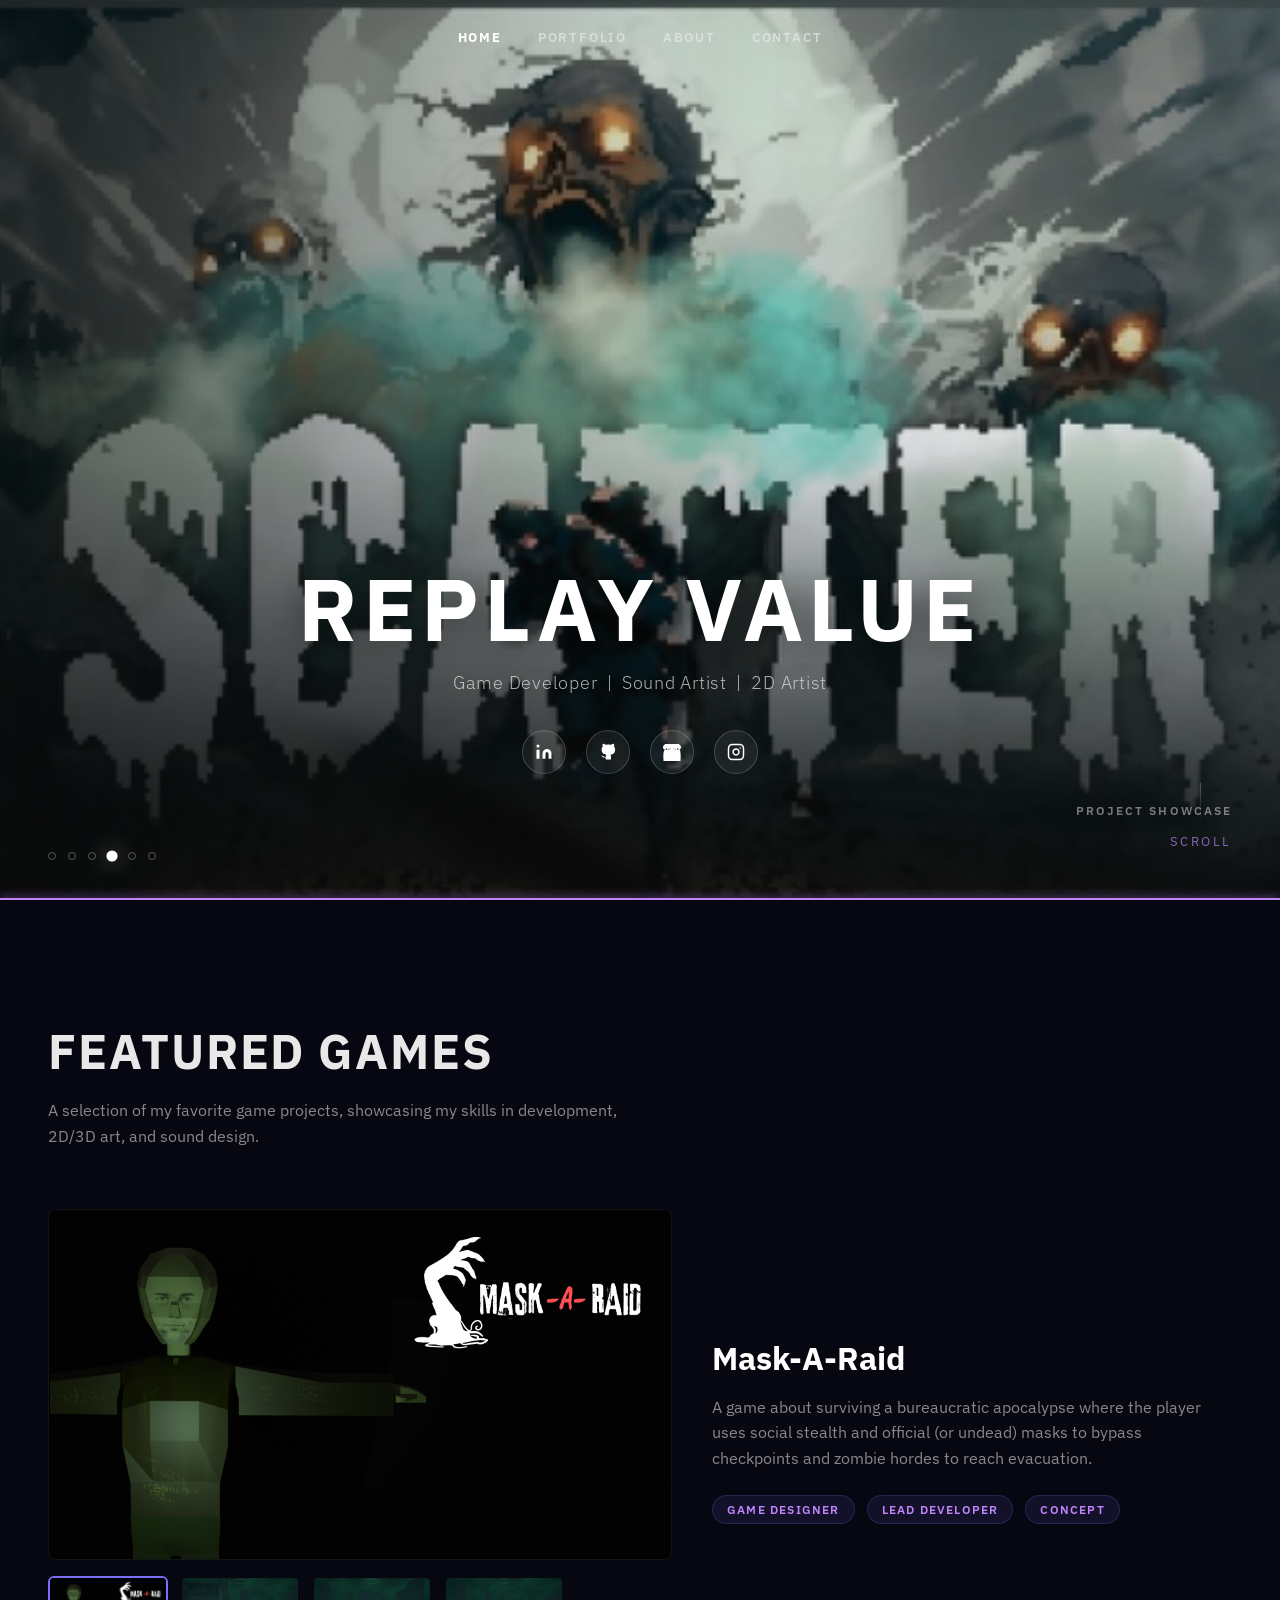
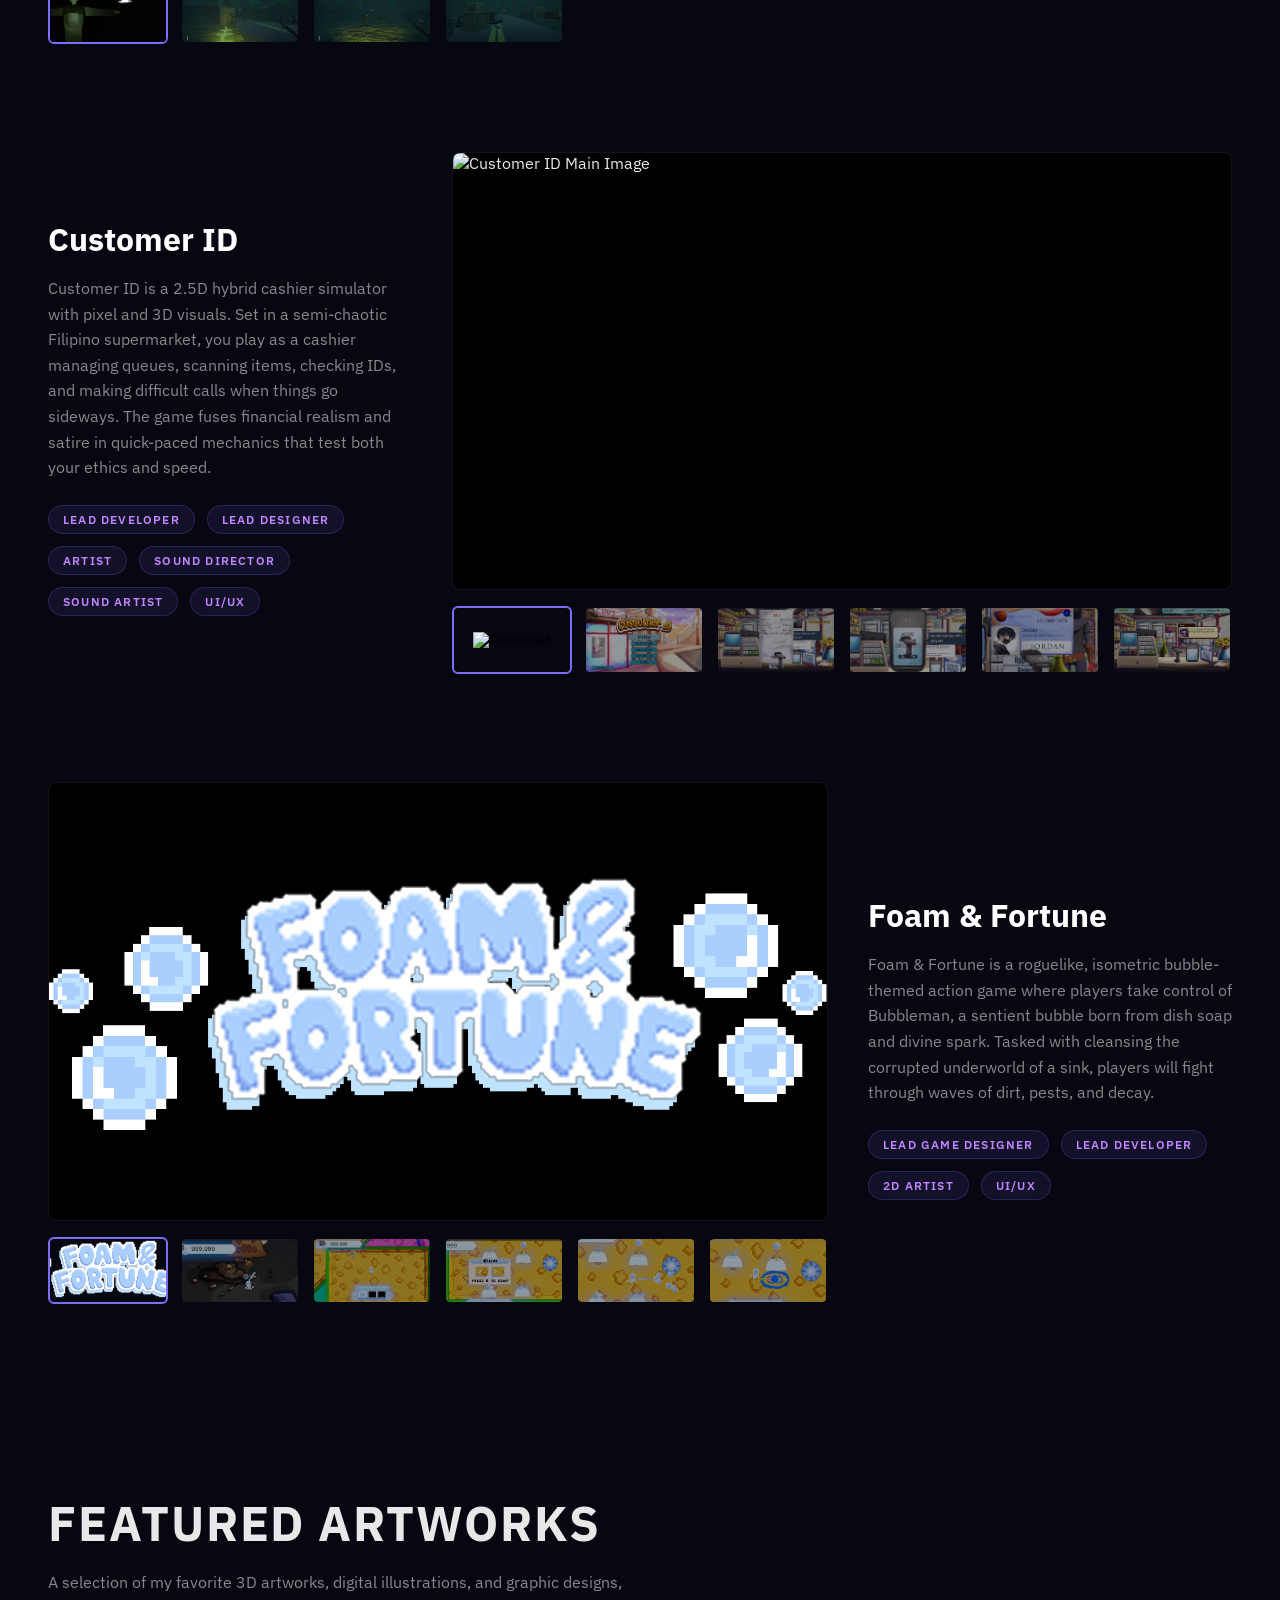
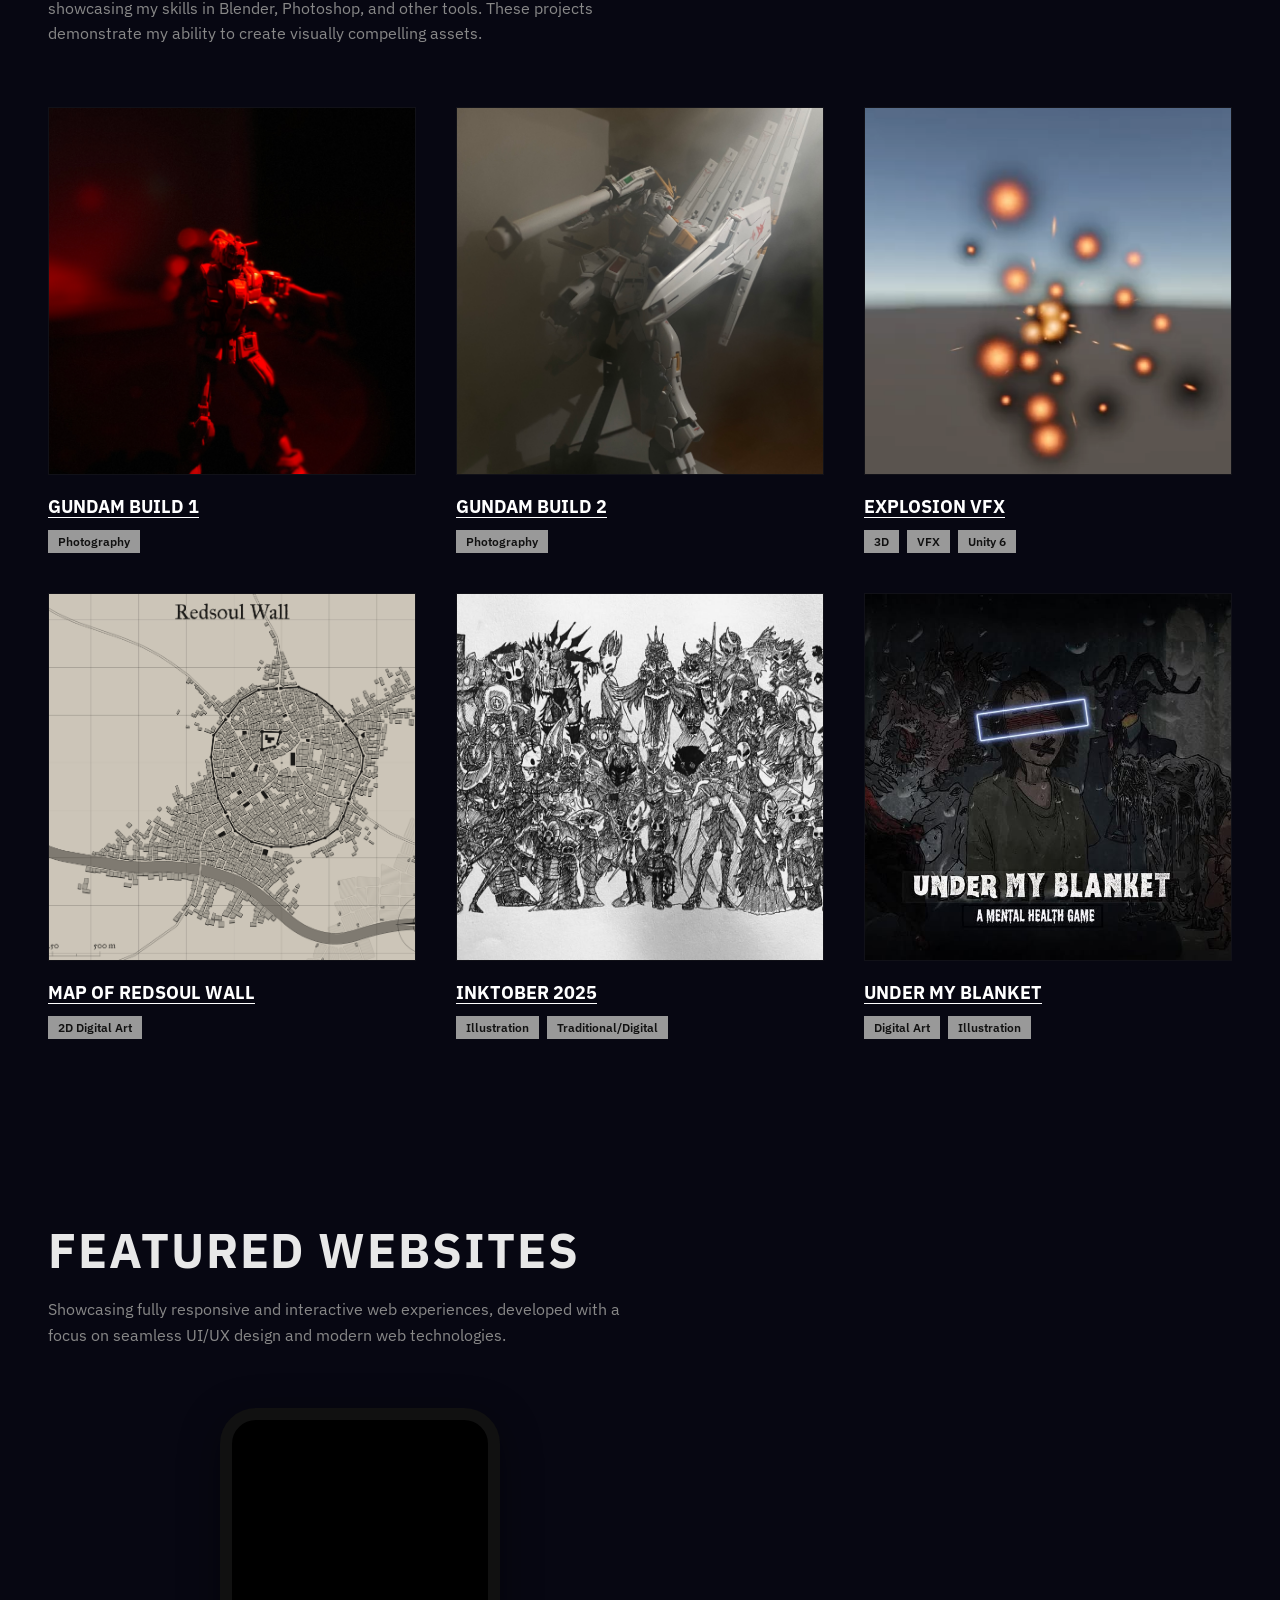
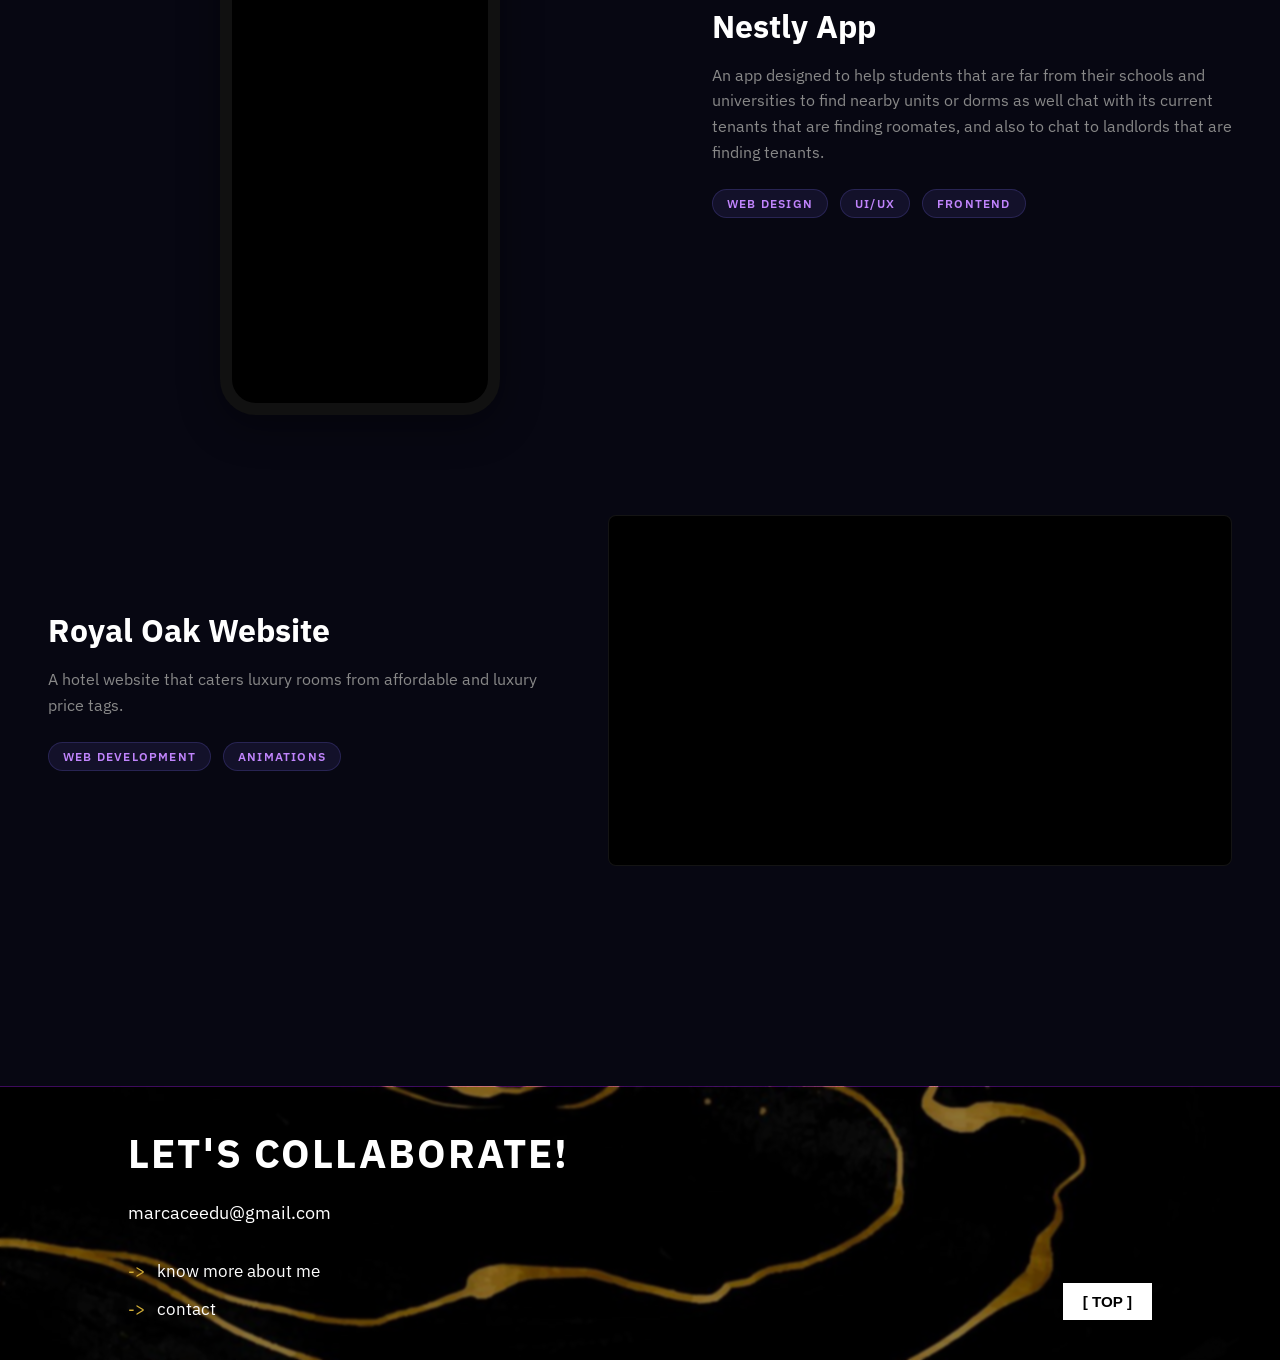
==== index.html @ 2ece5d6a "Replay Value" ====
<!DOCTYPE html>
<html lang="en">
<head>
  <meta charset="UTF-8" />
  <meta name="viewport" content="width=device-width, initial-scale=1.0" />
  <meta name="description" content="Marc-Ace "Sora" Rycell Edu – Game Developer, Sound Artist & 2D Artist. Explore my portfolio of games, music, and digital art." />
  <title>Replay Value</title>
  <link rel="icon" href="Images/Logo.png" type="image/png">
  <link rel="preconnect" href="https://fonts.googleapis.com" />
  <link rel="preconnect" href="https://fonts.gstatic.com" crossorigin />
  <link href="https://fonts.googleapis.com/css2?family=IBM+Plex+Sans:ital,wght@0,100..700;1,100..700&display=swap" rel="stylesheet" />
  <script src="components.js"></script>
    <link rel="stylesheet" href="style.css" />
</head>
<body>
  <canvas id="glcanvas" style="position:fixed;top:0;left:0;width:100vw;height:100vh;z-index:-1;pointer-events:none;"></canvas>
  <div id="particles-container"></div>

  <!-- ─── Navbar ─────────────────────────────────────── -->
  <site-navbar></site-navbar>

  <!-- ─── Slideshow Hero ─────────────────────────────── -->
  <site-hero-slideshow title="Replay Value" subtitle="Game Developer &nbsp;|&nbsp; Sound Artist &nbsp;|&nbsp; 2D Artist"></site-hero-slideshow>

  <!-- ─── Featured Games ─────────────────────────────── -->
  <section id="portfolio" class="section-container">
    <div class="section-header">
      <h2 class="section-title">Featured Games</h2>
      <p class="section-desc">A selection of my favorite game projects, showcasing my skills in development, 2D/3D art, and sound design.</p>
    </div>

    <div class="game-showcase">
      <!-- MASK-A-RAID -->
      <article class="game-card">
        <div class="game-gallery" data-gallery="mask-a-raid">
          <div class="main-display">
            <img src="Images/Featured Game/Mask-A-Raid/MainMenuBG.png" alt="Mask-A-Raid Main Image" loading="lazy" />
          </div>
          <div class="thumb-strip">
            <button class="thumb-btn active" data-src="Images/Featured Game/Mask-A-Raid/MainMenuBG.png" aria-label="View Main Menu">
              <img src="Images/Featured Game/Mask-A-Raid/MainMenuBG.png" alt="Thumbnail" />
            </button>
            <button class="thumb-btn" data-src="Images/Featured Game/Mask-A-Raid/Screenshot1.png" aria-label="View Screenshot 1">
              <img src="Images/Featured Game/Mask-A-Raid/Screenshot1.png" alt="Thumbnail" />
            </button>
            <button class="thumb-btn" data-src="Images/Featured Game/Mask-A-Raid/Screenshot2.png" aria-label="View Screenshot 2">
              <img src="Images/Featured Game/Mask-A-Raid/Screenshot2.png" alt="Thumbnail" />
            </button>
            <button class="thumb-btn" data-src="Images/Featured Game/Mask-A-Raid/Screenshot3.png" aria-label="View Screenshot 3">
              <img src="Images/Featured Game/Mask-A-Raid/Screenshot3.png" alt="Thumbnail" />
            </button>
          </div>
        </div>
        <div class="game-info">
          <h3 data-text="Mask-A-Raid">Mask-A-Raid</h3>
          <p>A game about surviving a bureaucratic apocalypse where the player uses social stealth and official (or undead) masks to bypass checkpoints and zombie hordes to reach evacuation.</p>
          <div class="game-tags">
            <span class="tag">Game Designer</span>
            <span class="tag">Lead Developer</span>
            <span class="tag">Concept</span>
          </div>
        </div>
      </article>

      <!-- CustomerID -->
      <article class="game-card">
        <div class="game-gallery" data-gallery="customer-id">
          <div class="main-display">
            <img src="Images/Featured Game/CustomerID/Customer ID Thumbnail.png" alt="Customer ID Main Image" loading="lazy" />
          </div>
          <div class="thumb-strip">
            <button class="thumb-btn active" data-src="Images/Featured Game/CustomerID/Customer ID Thumbnail.png" aria-label="View Thumbnail">
              <img src="Images/Featured Game/CustomerID/Customer ID Thumbnail.png" alt="Thumbnail" />
            </button>
            <button class="thumb-btn" data-src="Images/Featured Game/CustomerID/Screenshots_CustomerID (1).png" aria-label="View Screenshot 1">
              <img src="Images/Featured Game/CustomerID/Screenshots_CustomerID (1).png" alt="Thumbnail" />
            </button>
            <button class="thumb-btn" data-src="Images/Featured Game/CustomerID/Screenshots_CustomerID (2).png" aria-label="View Screenshot 2">
              <img src="Images/Featured Game/CustomerID/Screenshots_CustomerID (2).png" alt="Thumbnail" />
            </button>
            <button class="thumb-btn" data-src="Images/Featured Game/CustomerID/Screenshots_CustomerID (3).png" aria-label="View Screenshot 3">
              <img src="Images/Featured Game/CustomerID/Screenshots_CustomerID (3).png" alt="Thumbnail" />
            </button>
            <button class="thumb-btn" data-src="Images/Featured Game/CustomerID/Screenshots_CustomerID (4).png" aria-label="View Screenshot 4">
              <img src="Images/Featured Game/CustomerID/Screenshots_CustomerID (4).png" alt="Thumbnail" />
            </button>
            <button class="thumb-btn" data-src="Images/Featured Game/CustomerID/Screenshots_CustomerID (5).png" aria-label="View Screenshot 5">
              <img src="Images/Featured Game/CustomerID/Screenshots_CustomerID (5).png" alt="Thumbnail" />
            </button>
          </div>
        </div>
        <div class="game-info">
          <h3 data-text="Customer ID">Customer ID</h3>
          <p>Customer ID is a 2.5D hybrid cashier simulator with pixel and 3D visuals. Set in a semi-chaotic Filipino supermarket, you play as a cashier managing queues, scanning items, checking IDs, and making difficult calls when things go sideways. The game fuses financial realism and satire in quick-paced mechanics that test both your ethics and speed.</p>
          <div class="game-tags">
            <span class="tag">Lead Developer</span>
            <span class="tag">Lead Designer</span>
            <span class="tag">Artist</span>
            <span class="tag">Sound Director</span>
            <span class="tag">Sound Artist</span>
            <span class="tag">UI/UX</span>
          </div>
        </div>
      </article>

      <!-- Foam & Fortune -->
      <article class="game-card">
        <div class="game-gallery" data-gallery="foam-fortune">
          <div class="main-display">
            <img src="Images/Featured Game/Foam & Fortune/TITLECARD (1).png" alt="Foam & Fortune Main Image" loading="lazy" />
          </div>
          <div class="thumb-strip">
            <button class="thumb-btn active" data-src="Images/Featured Game/Foam & Fortune/TITLECARD (1).png" aria-label="View Title">
              <img src="Images/Featured Game/Foam & Fortune/TITLECARD (1).png" alt="Thumbnail" />
            </button>
            <button class="thumb-btn" data-src="Images/Featured Game/Foam & Fortune/Screenshot_Foam& Fortune (1).png" aria-label="View Screenshot 1">
              <img src="Images/Featured Game/Foam & Fortune/Screenshot_Foam& Fortune (1).png" alt="Thumbnail" />
            </button>
            <button class="thumb-btn" data-src="Images/Featured Game/Foam & Fortune/Screenshot_Foam& Fortune (2).png" aria-label="View Screenshot 2">
              <img src="Images/Featured Game/Foam & Fortune/Screenshot_Foam& Fortune (2).png" alt="Thumbnail" />
            </button>
            <button class="thumb-btn" data-src="Images/Featured Game/Foam & Fortune/Screenshot_Foam& Fortune (3).png" aria-label="View Screenshot 3">
              <img src="Images/Featured Game/Foam & Fortune/Screenshot_Foam& Fortune (3).png" alt="Thumbnail" />
            </button>
            <button class="thumb-btn" data-src="Images/Featured Game/Foam & Fortune/Screenshot_Foam& Fortune (4).png" aria-label="View Screenshot 4">
              <img src="Images/Featured Game/Foam & Fortune/Screenshot_Foam& Fortune (4).png" alt="Thumbnail" />
            </button>
            <button class="thumb-btn" data-src="Images/Featured Game/Foam & Fortune/Screenshot_Foam& Fortune (5).png" aria-label="View Screenshot 5">
              <img src="Images/Featured Game/Foam & Fortune/Screenshot_Foam& Fortune (5).png" alt="Thumbnail" />
            </button>
          </div>
        </div>
        <div class="game-info">
          <h3 data-text="Foam & Fortune">Foam &amp; Fortune</h3>
          <p>Foam & Fortune is a roguelike, isometric bubble-themed action game where players take control of Bubbleman, a sentient bubble born from dish soap and divine spark. Tasked with cleansing the corrupted underworld of a sink, players will fight through waves of dirt, pests, and decay.</p>
          <div class="game-tags">
            <span class="tag">Lead Game Designer</span>
            <span class="tag">Lead Developer</span>
            <span class="tag">2D Artist</span>
            <span class="tag">UI/UX</span>
          </div>
        </div>
      </article>
    </div>
  </section>

  <!-- ─── Featured Artworks ────────────────────────────── -->
  <section id="artworks" class="section-container" style="padding-top: 60px;">
    <div class="section-header">
      <h2 class="section-title">Featured Artworks</h2>
      <p class="section-desc">A selection of my favorite 3D artworks, digital illustrations, and graphic designs, showcasing my skills in Blender, Photoshop, and other tools. These projects demonstrate my ability to create visually compelling assets.</p>
    </div>

    <div class="art-grid">
      <!-- Art 1 -->
      <article class="art-card">
        <div class="art-img-wrap">
          <img src="Images/Featured Artworks/Gundam (1).jpg" alt="Gundam Model 1" loading="lazy" />
        </div>
        <h3 class="art-title" data-text="Gundam Build 1">Gundam Build 1</h3>
        <div class="art-tags">
          <span class="art-tag">Photography</span>
        </div>
      </article>

      <!-- Art 2 -->
      <article class="art-card">
        <div class="art-img-wrap">
          <img src="Images/Featured Artworks/Gundam (2).jpg" alt="Gundam Model 2" loading="lazy" />
        </div>
        <h3 class="art-title" data-text="Gundam Build 2">Gundam Build 2</h3>
        <div class="art-tags">
          <span class="art-tag">Photography</span>
        </div>
      </article>

      <!-- Art 3 -->
      <article class="art-card">
        <div class="art-img-wrap">
          <img src="Images/Featured Artworks/Explosion.png" alt="Explosion VFX" loading="lazy" />
        </div>
        <h3 class="art-title" data-text="Explosion VFX">Explosion VFX</h3>
        <div class="art-tags">
          <span class="art-tag">3D</span>
          <span class="art-tag">VFX</span>
          <span class="art-tag">Unity 6</span>
        </div>
      </article>

      <!-- Art 4 -->
      <article class="art-card">
        <div class="art-img-wrap">
          <img src="Images/Featured Artworks/Map of Redsoul Wall .png" alt="Map of Redsoul Wall" loading="lazy" />
        </div>
        <h3 class="art-title" data-text="Map of Redsoul Wall">Map of Redsoul Wall</h3>
        <div class="art-tags">
          <span class="art-tag">2D Digital Art</span>
        </div>
      </article>

      <!-- Art 5 -->
      <article class="art-card">
        <div class="art-img-wrap">
          <img src="Images/Featured Artworks/Inktober 2025.jpg" alt="Inktober 2025" loading="lazy" />
        </div>
        <h3 class="art-title" data-text="Inktober 2025">Inktober 2025</h3>
        <div class="art-tags">
          <span class="art-tag">Illustration</span>
          <span class="art-tag">Traditional/Digital</span>
        </div>
      </article>

      <!-- Art 6 -->
      <article class="art-card">
        <div class="art-img-wrap">
          <img src="Images/Featured Artworks/Under My Blanket Digital art.jpg" alt="Under My Blanket" loading="lazy" />
        </div>
        <h3 class="art-title" data-text="Under My Blanket">Under My Blanket</h3>
        <div class="art-tags">
          <span class="art-tag">Digital Art</span>
          <span class="art-tag">Illustration</span>
        </div>
      </article>
    </div>
  </section>

  <!-- ─── Featured Websites ────────────────────────────── -->
  <section id="websites" class="section-container" style="padding-top: 60px;">
    <div class="section-header">
      <h2 class="section-title">Featured Websites</h2>
      <p class="section-desc">Showcasing fully responsive and interactive web experiences, developed with a focus on seamless UI/UX design and modern web technologies.</p>
    </div>

    <div class="game-showcase">
      <!-- Nestly App -->
      <article class="game-card">
        <div class="web-video-wrap phone">
          <video src="Images/Featured Websites/Nestly App.mp4" autoplay loop muted playsinline></video>
        </div>
        <div class="game-info">
          <h3 data-text="Nestly App">Nestly App</h3>
          <p>An app designed to help students that are far from their schools and universities to find nearby units or dorms as well chat with its current tenants that are finding roomates, and also to chat to landlords that are finding tenants.</p>
          <div class="game-tags">
            <span class="tag">Web Design</span>
            <span class="tag">UI/UX</span>
            <span class="tag">Frontend</span>
          </div>
        </div>
      </article>

      <!-- Royal Oak Website -->
      <article class="game-card">
        <div class="web-video-wrap" style="position:relative;overflow:hidden;">
          <iframe src="https://www.youtube.com/embed/qE3psGruiyg?start=31&autoplay=1&mute=1&loop=1&playlist=qE3psGruiyg&controls=0&showinfo=0&rel=0&disablekb=1&iv_load_policy=3&modestbranding=1" frameborder="0" allow="autoplay; encrypted-media" style="width:100%;height:100%;border:0;pointer-events:none;display:block;"></iframe>
          <div style="position:absolute;inset:0;z-index:2;"></div>
        </div>
        <div class="game-info">
          <h3 data-text="Royal Oak Website">Royal Oak Website</h3>
          <p>A hotel website that caters luxury rooms from affordable and luxury price tags.</p>
          <div class="game-tags">
            <span class="tag">Web Development</span>
            <span class="tag">Animations</span>
          </div>
        </div>
      </article>
    </div>
  </section>

  <!-- ─── Footer ─────────────────────────────────────── -->
  <site-footer></site-footer>

  <!-- ─── Lightbox Overlay ───────────────────────────── -->
  <div id="lightbox" class="lightbox">
    <button id="lightbox-close" class="lightbox-close" aria-label="Close Lightbox">&times;</button>
    <img id="lightbox-img" src="" alt="Expanded Artwork" />
  </div>

  <script>


    /* ── Lightbox JS ──────────────────────────────────── */
    const lightbox = document.getElementById('lightbox');
    const lightboxImg = document.getElementById('lightbox-img');
    const lightboxClose = document.getElementById('lightbox-close');

    // Open Lightbox
    document.querySelectorAll('.art-img-wrap img').forEach(img => {
      img.addEventListener('click', () => {
        lightboxImg.src = img.src;
        lightbox.classList.add('show');
        document.body.style.overflow = 'hidden'; // Prevent background scrolling
      });
    });

    // Close Lightbox function
    const closeLightbox = () => {
      lightbox.classList.remove('show');
      document.body.style.overflow = '';
      setTimeout(() => { lightboxImg.src = ''; }, 300); // Clear source after fade
    };

    // Close on button click
    lightboxClose.addEventListener('click', closeLightbox);

    // Close on backdrop click (not the image itself)
    lightbox.addEventListener('click', (e) => {
      if (e.target === lightbox) {
        closeLightbox();
      }
    });

    // Keyboard navigation (Escape to close)
    document.addEventListener('keydown', e => {
      if (e.key === 'ArrowLeft')  prev();
      if (e.key === 'ArrowRight') next();
      if (e.key === 'Escape' && lightbox.classList.contains('show')) closeLightbox();
    });



    /* ── Gallery JS ───────────────────────────────────── */
    document.querySelectorAll('.game-gallery').forEach(gallery => {
      const mainImg = gallery.querySelector('.main-display img');
      const thumbs = gallery.querySelectorAll('.thumb-btn');

      thumbs.forEach(btn => {
        btn.addEventListener('click', () => {
          // Remove active from all
          thumbs.forEach(t => t.classList.remove('active'));
          // Add active to clicked
          btn.classList.add('active');

          const newSrc = btn.getAttribute('data-src');
          // Fade effect
          mainImg.classList.add('fade');
          setTimeout(() => {
            mainImg.src = newSrc;
            mainImg.classList.remove('fade');
          }, 150);
        });
      });
    });

    /* ── Navbar scroll & hide effect ──────────────────── */
    const navbar = document.getElementById('navbar');
    let scrollHideTimer = null;

    window.addEventListener('scroll', () => {
      if (navbar) {
        // Background blur state
        navbar.classList.toggle('scrolled', window.scrollY > 10);

        // ALWAYS hide navbar immediately when a scroll event happens (unless at very top)
        if (window.scrollY > 50) {
          navbar.classList.add('hidden');
        } else {
          navbar.classList.remove('hidden');
        }

        // Clear the previous timer since user is still scrolling
        clearTimeout(scrollHideTimer);

        // Set a new timer to bring the navbar back after 1.5s of no scrolling
        scrollHideTimer = setTimeout(() => {
          navbar.classList.remove('hidden');
        }, 1500);
      }
    }, { passive: true });

    /* ─── Slideshow Data ──────────────────────────────── */
    const slides = [
      { src: 'Images/Index_Slideshow/MainMenuBG.png',           caption: 'Game Dev' },
      { src: 'Images/Index_Slideshow/main menu bg.png',         caption: 'UI Design' },
      { src: 'Images/Index_Slideshow/TITLECARD (1).png',        caption: 'Title Card Art' },
      { src: 'Images/Index_Slideshow/Screenshot 2026-03-20 232829.png', caption: 'Project Showcase' },
      { src: 'Images/Index_Slideshow/UnderMyBlanketDigi.jpg',   caption: 'Digital Art' },
      { src: 'Images/Index_Slideshow/Customer ID Thumbnail.png',caption: 'Multimedia' },
    ];

    const INTERVAL = 3000;
    const container   = document.getElementById('slides-container');
    const dotWrap     = document.getElementById('dot-container');
    const progressBar = document.getElementById('progress-bar');
    const captionEl   = document.getElementById('slide-caption-text');

    let current = 0;

    if (container) {
      const slideEls = slides.map((s, i) => {
        const el = document.createElement('div');
        el.className = 'slide' + (i === 0 ? ' active' : '');
        el.style.backgroundImage = `url('${s.src}')`;
        el.setAttribute('role', 'img');
        el.setAttribute('aria-label', s.caption);
        container.appendChild(el);
        return el;
      });

      const dots = slides.map((_, i) => {
        const btn = document.createElement('button');
        btn.className = 'dot' + (i === 0 ? ' active' : '');
        btn.setAttribute('role', 'tab');
        btn.setAttribute('aria-label', `Slide ${i + 1}`);
        btn.addEventListener('click', () => goTo(i));
        if (dotWrap) dotWrap.appendChild(btn);
        return btn;
      });

      function startProgress() {
        if (!progressBar) return;
        progressBar.style.transition = 'none';
        progressBar.style.width = '0%';
        requestAnimationFrame(() => requestAnimationFrame(() => {
          progressBar.style.transition = `width ${INTERVAL}ms linear`;
          progressBar.style.width = '100%';
        }));
      }

      function goTo(index) {
        const next = (index + slides.length) % slides.length;
        if (next === current) return;

        // Deactivate old slide
        slideEls[current].classList.remove('active');
        slideEls[current].classList.add('exit');
        dots[current].classList.remove('active');
        const old = slideEls[current];
        setTimeout(() => old.classList.remove('exit'), 1000);

        current = next;
        slideEls[current].classList.add('active');
        dots[current].classList.add('active');
        if (captionEl) captionEl.textContent = slides[current].caption;
        startProgress();
      }

      if (captionEl) captionEl.textContent = slides[0].caption;

      // Un-stoppable auto-advance
      setInterval(() => goTo(current + 1), INTERVAL);
      startProgress();
    }

    /* ── Init Particles ───────────────────────────────── */
    const pContainer = document.getElementById('particles-container');
    const PARTICLE_COUNT = 80;

    for (let i = 0; i < PARTICLE_COUNT; i++) {
      const p = document.createElement('div');
      p.classList.add('particle');
      
      // Randomize starting position
      p.style.left = Math.random() * 100 + 'vw';
      p.style.top = Math.random() * 100 + 'vh';
      
      // Randomize animation duration and delay
      const dur = 4 + Math.random() * 6; // 4s to 10s
      const delay = Math.random() * 8; // 0s to 8s
      
      // Some vary slightly in size
      const size = Math.random() * 2 + 1; // 1px to 3px
      p.style.width = size + 'px';
      p.style.height = size + 'px';
      
      // Slight vertical drift distance logic (done using top modification in keyframes would be hard, so just translate heavily)
      // Actually we will use a custom keyframe generated programmatically or just rely on CSS
      p.style.animation = `particleFloat ${dur}s linear ${delay}s infinite`;

      pContainer.appendChild(p);
    }

    /* ── ScrollSpy (Active Navbar Links) ─────────────── */
    const sections = document.querySelectorAll('section');
    window.addEventListener('scroll', () => {
      let currentId = '';
      
      // If at the very top, highlight Home
      if (window.scrollY < 200) {
        currentId = 'hero';
      } else {
        sections.forEach(section => {
          const sectionTop = section.offsetTop;
          if (scrollY >= (sectionTop - 300)) {
            currentId = section.getAttribute('id');
          }
        });
      }

      // Check if we reached the bottom to highlight contact reliably
      if ((window.innerHeight + window.scrollY) >= document.body.offsetHeight - 50) {
        currentId = 'contact';
      }

      // Wait for components.js to parse and inject nav before selecting
      const navLinks = document.querySelectorAll('.nav-links > li > a, .nav-links > li.dropdown > a');
      navLinks.forEach(a => {
        a.classList.remove('active');
        const href = a.getAttribute('href');
        
        if (currentId === 'hero' && href === 'index.html') {
          a.classList.add('active');
        } else if (href && href.includes('#' + currentId)) {
          a.classList.add('active');
        } else if (href && href.includes('#portfolio') && (currentId === 'artworks' || currentId === 'websites')) {
          // Keep Portfolio highlighted when scrolling through its subsections
          a.classList.add('active');
        }
      });
    }, { passive: true });
    /* ─── WebGL Liquid Shader (Black, Orange, Purple) ─ */
    const canvas = document.getElementById('glcanvas');
    if (canvas) {
      const gl = canvas.getContext('webgl');
      function resizeCanvas() {
        canvas.width = window.innerWidth;
        canvas.height = window.innerHeight;
        gl.viewport(0, 0, canvas.width, canvas.height);
      }
      window.addEventListener('resize', resizeCanvas);
      resizeCanvas();
      const vsSource = `attribute vec4 aVertexPosition; void main() { gl_Position = aVertexPosition; }`;
      const fsSource = `
        precision highp float;
        uniform vec2 u_resolution;
        uniform float u_time;
        vec2 hash(vec2 p) {
          p = vec2(dot(p, vec2(127.1, 311.7)), dot(p, vec2(269.5, 183.3)));
          return -1.0 + 2.0 * fract(sin(p) * 43758.5453123);
        }
        float noise(vec2 p) {
          const float K1 = 0.366025404; const float K2 = 0.211324865;
          vec2 i = floor(p + (p.x + p.y) * K1); vec2 a = p - i + (i.x + i.y) * K2;
          float m = step(a.y, a.x); vec2 o = vec2(m, 1.0 - m);
          vec2 b = a - o + K2; vec2 c = a - 1.0 + 2.0 * K2;
          vec3 h = max(0.5 - vec3(dot(a,a), dot(b,b), dot(c,c)), 0.0);
          vec3 n = h*h*h*h * vec3(dot(a, hash(i+0.0)), dot(b, hash(i+o)), dot(c, hash(i+1.0)));
          return dot(n, vec3(70.0));
        }
        float fbm(vec2 uv) {
          float f = 0.0; mat2 m = mat2(1.6, 1.2, -1.2, 1.6);
          f += 0.5000 * noise(uv); uv = m * uv; f += 0.2500 * noise(uv); uv = m * uv;
          f += 0.1250 * noise(uv); uv = m * uv; f += 0.0625 * noise(uv); uv = m * uv;
          return f;
        }
        void main() {
          vec2 st = gl_FragCoord.xy / u_resolution.y;
          vec2 q = vec2(0.); q.x = fbm(st + 0.02 * u_time); q.y = fbm(st + vec2(1.0));
          vec2 r = vec2(0.);
          r.x = fbm(st + 1.0 * q + vec2(1.7, 9.2) + 0.12 * u_time);
          r.y = fbm(st + 1.0 * q + vec2(8.3, 2.8) + 0.10 * u_time);
          float f = fbm(st + r);
          float veins = abs(sin(f * 3.0 + u_time * 0.3));
          veins = smoothstep(0.93, 1.0, veins); 
          float faintVeins = smoothstep(0.85, 1.0, abs(sin(f * 6.0 - u_time * 0.1))) * 0.2;
          float fluid = veins + faintVeins;
          vec3 baseColor = vec3(0.01, 0.01, 0.01);
          vec3 orangeColor = vec3(1.0, 0.4, 0.0);
          vec3 purpleColor = vec3(0.6, 0.1, 0.9);
          vec3 col = mix(baseColor, orangeColor, fluid);
          col = mix(col, purpleColor, smoothstep(0.97, 1.0, abs(sin(f * 3.0 + u_time * 0.3))));
          col *= 0.55; 
          vec2 center = gl_FragCoord.xy / u_resolution.xy - 0.5;
          col *= 1.0 - dot(center, center) * 1.5;
          gl_FragColor = vec4(col, 1.0);
        }
      `;
      function loadShader(gl, type, source) {
        const shader = gl.createShader(type); gl.shaderSource(shader, source); gl.compileShader(shader);
        if (!gl.getShaderParameter(shader, gl.COMPILE_STATUS)) return null;
        return shader;
      }
      const vertexShader = loadShader(gl, gl.VERTEX_SHADER, vsSource);
      const fragmentShader = loadShader(gl, gl.FRAGMENT_SHADER, fsSource);
      const shaderProgram = gl.createProgram();
      gl.attachShader(shaderProgram, vertexShader); gl.attachShader(shaderProgram, fragmentShader);
      gl.linkProgram(shaderProgram); gl.useProgram(shaderProgram);
      const positionBuffer = gl.createBuffer(); gl.bindBuffer(gl.ARRAY_BUFFER, positionBuffer);
      const positions = [ -1.0, 1.0, 1.0, 1.0, -1.0, -1.0, 1.0, -1.0 ];
      gl.bufferData(gl.ARRAY_BUFFER, new Float32Array(positions), gl.STATIC_DRAW);
      const vertexPosition = gl.getAttribLocation(shaderProgram, 'aVertexPosition');
      gl.vertexAttribPointer(vertexPosition, 2, gl.FLOAT, false, 0, 0); gl.enableVertexAttribArray(vertexPosition);
      const uResolution = gl.getUniformLocation(shaderProgram, 'u_resolution'); const uTime = gl.getUniformLocation(shaderProgram, 'u_time');
      let startTime = Date.now();
      function renderGL() {
        gl.uniform2f(uResolution, canvas.width, canvas.height); gl.uniform1f(uTime, (Date.now() - startTime) / 1000.0);
        gl.drawArrays(gl.TRIANGLE_STRIP, 0, 4); requestAnimationFrame(renderGL);
      }
      renderGL();
    }
  </script>

</body>
</html>
---- style.css ----
@import url('https://fonts.cdnfonts.com/css/digital-7-mono');

/* ─── Reset & Base ─────────────────────────────────── */
    *, *::before, *::after { box-sizing: border-box; margin: 0; padding: 0; }

    :root {
      --clr-bg:      #0a0a0a;
      --clr-surface: #111111;
      --clr-accent:  #7c6dfa;
      --clr-accent2: #c084fc;
      --clr-text:    #e8e8e8;
      --clr-muted:   #888888;
      --nav-h:       72px;
      --ease:        cubic-bezier(0.4, 0, 0.2, 1);
    }

    html { scroll-behavior: smooth; }

    body {
      font-family: 'IBM Plex Sans', sans-serif;
      background-color: #070712; /* Deep dark blue base */
      color: var(--clr-text);
      overflow-x: hidden;
    }

    /* Removed empty old gradient containers */

    /* ── Animated Particles (Dust) ── */
    #particles-container {
      position: fixed;
      inset: 0;
      z-index: -1;
      overflow: hidden;
      pointer-events: none;
    }

    .particle {
      position: absolute;
      width: 2px;
      height: 2px;
      background: rgba(255, 255, 255, 0.4);
      border-radius: 50%;
    }

    @keyframes particleFloat {
      0%   { transform: translateY(0) rotate(0deg); opacity: 0; }
      10%  { opacity: 0.8; }
      90%  { opacity: 0.8; }
      100% { transform: translateY(-100px) rotate(360deg); opacity: 0; }
    }

    /* ─── Navbar ────────────────────────────────────────── */
    .navbar {
      position: fixed;
      top: 0; left: 0; right: 0;
      height: var(--nav-h);
      display: flex;
      align-items: center;
      justify-content: center;
      padding: 0 48px;
      z-index: 100;
      transition: background 0.4s var(--ease), backdrop-filter 0.4s var(--ease), box-shadow 0.4s var(--ease), transform 0.4s var(--ease);
    }

    .navbar.hidden {
      transform: translateY(-100%);
    }

    .navbar.scrolled {
      background: rgba(10, 10, 10, 0.85);
      backdrop-filter: blur(18px);
      -webkit-backdrop-filter: blur(18px);
      box-shadow: 0 1px 0 rgba(255,255,255,0.06);
    }

    .nav-logo {
      font-family: 'IBM Plex Sans', sans-serif;
      font-weight: 900;
      font-size: 1.35rem;
      letter-spacing: 0.12em;
      text-transform: uppercase;
      background: linear-gradient(135deg, #fff 30%, var(--clr-accent2));
      -webkit-background-clip: text;
      -webkit-text-fill-color: transparent;
      background-clip: text;
      text-decoration: none;
      cursor: pointer;
    }

    .nav-links {
      list-style: none;
      display: flex;
      gap: 36px;
    }

    .nav-links a {
      font-size: 0.8rem;
      font-weight: 600;
      letter-spacing: 0.14em;
      text-transform: uppercase;
      color: rgba(232,232,232,0.7);
      text-decoration: none;
      position: relative;
      transition: color 0.2s var(--ease);
    }

    .nav-links a.active {
      font-weight: 800;
      color: #fff;
    }

    /* ── Dropdown ── */
    .dropdown {
      position: relative;
      display: inline-block;
      padding-bottom: 20px; /* Expands hover area downwards */
      margin-bottom: -20px;
    }

    .dropdown-content {
      position: absolute;
      top: 100%;
      left: 50%;
      transform: translateX(-50%) translateY(10px);
      background: rgba(10, 10, 15, 0.9);
      backdrop-filter: blur(12px);
      -webkit-backdrop-filter: blur(12px);
      min-width: 140px;
      box-shadow: 0 8px 32px rgba(0,0,0,0.8);
      border: 1px solid rgba(255, 255, 255, 0.05);
      border-radius: 8px;
      padding: 12px 0;
      opacity: 0;
      visibility: hidden;
      transition: all 0.3s var(--ease);
      display: flex;
      flex-direction: column;
      gap: 12px;
      z-index: 100;
    }

    .dropdown:hover .dropdown-content {
      opacity: 1;
      visibility: visible;
      transform: translateX(-50%) translateY(0);
    }

    .dropdown-content a {
      padding: 4px 20px;
      display: block;
      text-align: left;
      width: 100%;
      font-weight: 600;
    }

    .dropdown-content a:hover {
      color: var(--clr-accent2);
    }

    /* ── Glitch pseudo-layers ── */
    .nav-links a::before,
    .nav-links a::after {
      content: attr(data-text);
      position: absolute;
      top: 0; left: 0;
      width: 100%;
      font-size: inherit;
      font-weight: inherit;
      letter-spacing: inherit;
      text-transform: inherit;
      opacity: 0;
      pointer-events: none;
    }

    .nav-links a::before {
      color: #0ff;          /* cyan channel */
      clip-path: inset(0 0 100% 0);
    }

    .nav-links a::after {
      color: #f0f;          /* magenta channel */
      clip-path: inset(100% 0 0 0);
    }

    /* Activate on hover */
    .nav-links a:hover {
      color: #fff;
      animation: glitch-base 0.45s steps(1) forwards;
    }

    .nav-links a:hover::before {
      opacity: 0.75;
      transform: translateX(-2px);
      animation: glitch-top 0.45s steps(1) forwards;
    }

    .nav-links a:hover::after {
      opacity: 0.65;
      transform: translateX(2px);
      animation: glitch-bot 0.45s steps(1) forwards;
    }

    /* Also stays highlighted when active */
    .nav-links a.active { color: #fff; }

    @keyframes glitch-base {
      0%   { transform: translateX(0); }
      15%  { transform: translateX(-2px); }
      30%  { transform: translateX(2px); }
      45%  { transform: translateX(-1px); }
      60%  { transform: translateX(1px); }
      75%  { transform: translateX(0); }
      100% { transform: translateX(0); }
    }

    @keyframes glitch-top {
      0%   { clip-path: inset(0 0 90% 0);  transform: translateX(-3px); }
      15%  { clip-path: inset(20% 0 70% 0); transform: translateX(3px); }
      30%  { clip-path: inset(5% 0 80% 0);  transform: translateX(-2px); }
      45%  { clip-path: inset(40% 0 40% 0); transform: translateX(2px); }
      60%  { clip-path: inset(10% 0 60% 0); transform: translateX(-3px); }
      75%  { clip-path: inset(0 0 85% 0);   transform: translateX(1px); }
      100% { clip-path: inset(0 0 100% 0);  transform: translateX(-2px); opacity: 0; }
    }

    @keyframes glitch-bot {
      0%   { clip-path: inset(80% 0 0 0);  transform: translateX(3px); }
      15%  { clip-path: inset(60% 0 5% 0); transform: translateX(-3px); }
      30%  { clip-path: inset(75% 0 0 0);  transform: translateX(2px); }
      45%  { clip-path: inset(50% 0 10% 0); transform: translateX(-1px); }
      60%  { clip-path: inset(85% 0 0 0);  transform: translateX(3px); }
      75%  { clip-path: inset(70% 0 5% 0); transform: translateX(-2px); }
      100% { clip-path: inset(100% 0 0 0); transform: translateX(1px);  opacity: 0; }
    }

    /* ─── Slideshow Hero ────────────────────────────────── */
    .slideshow-hero {
      position: relative;
      width: 100%;
      height: 100svh;
      min-height: 600px;
      overflow: hidden;
    }

    /* Slides */
    .slide {
      position: absolute;
      inset: 0;
      background-size: cover;
      background-position: center;
      opacity: 0;
      transform: scale(1.04);
      transition:
        opacity 1s ease-in-out,
        transform 2.8s ease-out;
      will-change: opacity, transform;
    }

    .slide.active {
      opacity: 1;
      transform: scale(1);
      z-index: 1;
    }

    .slide.exit {
      opacity: 0;
      transform: scale(1.01);
      z-index: 2;
    }

    /* Dark gradient overlay */
    .slide-overlay {
      position: absolute;
      inset: 0;
      background:
        linear-gradient(to right, rgba(10,10,10,0.55) 0%, transparent 60%),
        linear-gradient(to top, rgba(10,10,10,0.85) 0%, rgba(10,10,10,0.1) 50%);
      z-index: 3;
    }

    /* Hero content */
    .hero-content {
      position: absolute;
      bottom: 14%;
      left: 50%;
      transform: translateX(-50%);
      text-align: center;
      z-index: 4;
      width: 90%;
      max-width: 780px;
      animation: heroFadeUp 1s 0.3s both;
    }

    @keyframes heroFadeUp {
      from { opacity: 0; transform: translateX(-50%) translateY(30px); }
      to   { opacity: 1; transform: translateX(-50%) translateY(0); }
    }

    .hero-eyebrow {
      font-size: 0.75rem;
      font-weight: 600;
      letter-spacing: 0.3em;
      text-transform: uppercase;
      color: var(--clr-accent2);
      margin-bottom: 14px;
      opacity: 0.9;
    }

    .hero-title {
      font-family: 'IBM Plex Sans', sans-serif;
      font-size: clamp(2.8rem, 7vw, 5.5rem);
      font-weight: 900;
      line-height: 1.05;
      letter-spacing: 0.06em;
      text-transform: uppercase;
      color: #fff;
      text-shadow: 0 4px 40px rgba(0,0,0,0.6);
      margin-bottom: 16px;
      position: relative;
      display: inline-block;
      cursor: default;
    }

    /* Glitch layers on hero title */
    .hero-title::before,
    .hero-title::after {
      content: attr(data-text);
      position: absolute;
      top: 0; left: 0;
      width: 100%;
      height: 100%;
      font-family: inherit;
      font-size: inherit;
      font-weight: inherit;
      letter-spacing: inherit;
      text-transform: inherit;
      line-height: inherit;
      text-shadow: none;
      pointer-events: none;
    }

    .hero-title::before {
      color: #0ff;
      animation: hero-glitch-top 3.5s infinite steps(1);
      clip-path: inset(0 0 95% 0);
    }

    .hero-title::after {
      color: #f0f;
      animation: hero-glitch-bot 3.5s infinite steps(1);
      animation-delay: 0.15s;
      clip-path: inset(95% 0 0 0);
    }

    @keyframes hero-glitch-top {
      0%,  72% { clip-path: inset(0 0 95% 0);    transform: translate(0,0);      opacity: 0; }
      73%       { clip-path: inset(5% 0 80% 0);   transform: translate(-4px, 0);  opacity: 0.8; }
      76%       { clip-path: inset(25% 0 60% 0);  transform: translate(4px, 0);   opacity: 0.7; }
      79%       { clip-path: inset(10% 0 75% 0);  transform: translate(-3px, 0);  opacity: 0.9; }
      82%       { clip-path: inset(40% 0 45% 0);  transform: translate(3px, 0);   opacity: 0.6; }
      85%       { clip-path: inset(15% 0 70% 0);  transform: translate(-2px, 0);  opacity: 0.8; }
      88%       { clip-path: inset(0 0 90% 0);    transform: translate(2px, 0);   opacity: 0.5; }
      91%,100%  { clip-path: inset(0 0 95% 0);    transform: translate(0,0);      opacity: 0; }
    }

    @keyframes hero-glitch-bot {
      0%,  72% { clip-path: inset(95% 0 0 0);    transform: translate(0,0);      opacity: 0; }
      73%       { clip-path: inset(80% 0 5% 0);   transform: translate(4px, 0);   opacity: 0.7; }
      76%       { clip-path: inset(60% 0 20% 0);  transform: translate(-4px, 0);  opacity: 0.8; }
      79%       { clip-path: inset(75% 0 10% 0);  transform: translate(3px, 0);   opacity: 0.9; }
      82%       { clip-path: inset(50% 0 30% 0);  transform: translate(-3px, 0);  opacity: 0.6; }
      85%       { clip-path: inset(70% 0 15% 0);  transform: translate(2px, 0);   opacity: 0.7; }
      88%       { clip-path: inset(88% 0 0 0);    transform: translate(-2px, 0);  opacity: 0.5; }
      91%,100%  { clip-path: inset(95% 0 0 0);    transform: translate(0,0);      opacity: 0; }
    }

    .hero-subtitle {
      font-size: clamp(0.9rem, 2vw, 1.15rem);
      font-weight: 300;
      color: rgba(232,232,232,0.75);
      letter-spacing: 0.04em;
      margin-bottom: 36px;
    }

    /* Social icons */
    .social-bar {
      display: flex;
      justify-content: center;
      gap: 20px;
    }

    .social-bar a {
      display: flex;
      align-items: center;
      justify-content: center;
      width: 44px; height: 44px;
      border-radius: 50%;
      border: 1.5px solid rgba(255,255,255,0.18);
      background: rgba(255,255,255,0.06);
      backdrop-filter: blur(6px);
      color: #fff;
      text-decoration: none;
      font-size: 1.05rem;
      position: relative;
      overflow: hidden;
      transition: border-color 0.2s, background 0.2s, transform 0.2s var(--ease);
    }

    /* Glitch on hover */
    .social-bar a:hover {
      border-color: var(--clr-accent);
      background: rgba(124,109,250,0.2);
      animation: social-glitch 0.4s steps(1) forwards;
    }

    .social-bar a::before,
    .social-bar a::after {
      content: '';
      position: absolute;
      inset: 0;
      border-radius: 50%;
      opacity: 0;
      pointer-events: none;
    }

    .social-bar a:hover::before {
      box-shadow: -3px 0 0 1px #0ff;
      animation: social-glitch-c 0.4s steps(1) forwards;
    }

    .social-bar a:hover::after {
      box-shadow: 3px 0 0 1px #f0f;
      animation: social-glitch-m 0.4s steps(1) forwards;
    }

    @keyframes social-glitch {
      0%   { transform: translate(0,0); }
      20%  { transform: translate(-3px, 1px); }
      40%  { transform: translate(3px, -1px); }
      60%  { transform: translate(-2px, 0); }
      80%  { transform: translate(2px, 1px); }
      100% { transform: translate(0,0); }
    }

    @keyframes social-glitch-c {
      0%   { opacity: 0; transform: translate(-4px, 0); }
      25%  { opacity: 0.8; transform: translate(-3px, 1px); }
      50%  { opacity: 0.5; transform: translate(-5px, -1px); }
      75%  { opacity: 0.9; transform: translate(-2px, 0); }
      100% { opacity: 0; transform: translate(0, 0); }
    }

    @keyframes social-glitch-m {
      0%   { opacity: 0; transform: translate(4px, 0); }
      25%  { opacity: 0.7; transform: translate(3px, -1px); }
      50%  { opacity: 0.6; transform: translate(5px, 1px); }
      75%  { opacity: 0.8; transform: translate(2px, 0); }
      100% { opacity: 0; transform: translate(0, 0); }
    }



    /* Progress bar */
    .progress-bar {
      position: absolute;
      bottom: 0; left: 0;
      height: 3px;
      width: 0%;
      background: linear-gradient(90deg, var(--clr-accent), var(--clr-accent2));
      z-index: 5;
      transition: width linear;
    }

    /* ─── Featured Section ──────────────────────────────── */
    .section-container {
      padding: 120px 48px;
      max-width: 1400px;
      margin: 0 auto;
    }

    .section-header {
      margin-bottom: 60px;
    }

    .section-title {
      font-size: clamp(2rem, 4vw, 3rem);
      font-weight: 800;
      letter-spacing: 0.04em;
      text-transform: uppercase;
      margin-bottom: 16px;
    }

    .section-desc {
      color: var(--clr-muted);
      max-width: 600px;
      line-height: 1.6;
    }

    .game-showcase {
      display: grid;
      grid-template-columns: 1fr;
      gap: 100px;
    }

    .game-card {
      display: grid;
      grid-template-columns: 1fr;
      gap: 40px;
      align-items: center;
    }

    @media (min-width: 900px) {
      .game-card {
        grid-template-columns: 1.2fr 1fr;
      }
      .game-card:nth-child(even) {
        grid-template-columns: 1fr 1.2fr;
      }
      .game-card:nth-child(even) .game-info {
        order: -1;
      }
    }

    .game-gallery {
      display: flex;
      flex-direction: column;
      gap: 16px;
      width: 100%;
    }

    .main-display {
      width: 100%;
      aspect-ratio: 16/9;
      border-radius: 8px;
      overflow: hidden;
      border: 1px solid rgba(255,255,255,0.08);
      background: #000;
    }

    .main-display img {
      width: 100%;
      height: 100%;
      object-fit: contain; /* ensure full image is visible, or cover for edge-to-edge */
      transition: opacity 0.3s var(--ease);
    }
    
    .main-display img.fade {
      opacity: 0;
    }

    .thumb-strip {
      display: flex;
      gap: 12px;
      overflow-x: auto;
      padding-bottom: 8px; /* Safe space for scrollbar */
      scrollbar-width: thin;
      scrollbar-color: rgba(255,255,255,0.2) transparent;
    }

    .thumb-strip::-webkit-scrollbar {
      height: 6px;
    }
    .thumb-strip::-webkit-scrollbar-track {
      background: transparent;
    }
    .thumb-strip::-webkit-scrollbar-thumb {
      background: rgba(255,255,255,0.2);
      border-radius: 99px;
    }

    .thumb-btn {
      flex: 0 0 auto;
      width: 120px;
      aspect-ratio: 16/9;
      background: none;
      border: 2px solid transparent;
      border-radius: 6px;
      overflow: hidden;
      cursor: pointer;
      padding: 0;
      transition: border-color 0.2s, opacity 0.2s;
      opacity: 0.6;
    }

    .thumb-btn img {
      width: 100%;
      height: 100%;
      object-fit: cover;
    }

    .thumb-btn:hover {
      opacity: 0.9;
    }

    .thumb-btn.active {
      opacity: 1;
      border-color: var(--clr-accent);
    }

    .game-info h3 {
      font-size: 2rem;
      font-weight: 800;
      margin-bottom: 16px;
      color: #fff;
      position: relative;
      display: inline-block;
      cursor: default;
    }

    .game-info h3::before,
    .game-info h3::after {
      content: attr(data-text);
      position: absolute;
      top: 0; left: 0;
      width: 100%;
      font-size: inherit;
      font-weight: inherit;
      letter-spacing: inherit;
      opacity: 0;
      pointer-events: none;
    }
    .game-info h3::before { color: #0ff; }
    .game-info h3::after  { color: #f0f; }

    .game-info h3:hover { color: #fff; }
    .game-info h3:hover::before {
      opacity: 0.8;
      animation: glitch-top 0.4s steps(1) forwards;
    }
    .game-info h3:hover::after {
      opacity: 0.7;
      animation: glitch-bot 0.4s steps(1) forwards;
    }

    .game-info p {
      color: var(--clr-muted);
      line-height: 1.6;
      margin-bottom: 24px;
    }

    .game-tags {
      display: flex;
      flex-wrap: wrap;
      gap: 12px;
    }

    .tag {
      font-size: 0.75rem;
      font-weight: 600;
      letter-spacing: 0.1em;
      text-transform: uppercase;
      padding: 6px 14px;
      border-radius: 99px;
      background: rgba(124,109,250,0.1);
      color: var(--clr-accent2);
      border: 1px solid rgba(124,109,250,0.2);
    }
    
    /* ─── Featured Artworks ────────────────────────────── */
    .art-grid {
      display: grid;
      grid-template-columns: repeat(1, 1fr);
      gap: 40px;
    }

    @media (min-width: 768px) {
      .art-grid {
        grid-template-columns: repeat(2, 1fr);
      }
    }

    @media (min-width: 1024px) {
      .art-grid {
        grid-template-columns: repeat(3, 1fr);
      }
    }

    .art-card {
      display: flex;
      flex-direction: column;
      gap: 12px;
    }

    .art-img-wrap {
      width: 100%;
      aspect-ratio: 1 / 1;
      overflow: hidden;
      border: 1px solid rgba(255,255,255,0.05);
      background: rgba(0,0,0,0.3);
      cursor: pointer; /* Indicate it's clickable */
    }

    .art-img-wrap img {
      width: 100%;
      height: 100%;
      object-fit: cover;
      transition: transform 0.4s ease;
    }

    .art-img-wrap:hover img {
      transform: scale(1.05);
    }

    /* ─── Lightbox Modal ───────────────────────────────── */
    .lightbox {
      position: fixed;
      inset: 0;
      z-index: 1000;
      background: rgba(0, 0, 0, 0.85);
      backdrop-filter: blur(10px);
      display: flex;
      align-items: center;
      justify-content: center;
      opacity: 0;
      pointer-events: none;
      transition: opacity 0.3s ease;
    }

    .lightbox.show {
      opacity: 1;
      pointer-events: auto;
    }

    .lightbox img {
      max-width: 90vw;
      max-height: 90vh;
      object-fit: contain;
      border-radius: 4px;
      box-shadow: 0 10px 40px rgba(0,0,0,0.5);
      transform: scale(0.95) translateY(20px);
      transition: transform 0.4s cubic-bezier(0.16, 1, 0.3, 1);
    }

    .lightbox.show img {
      transform: scale(1) translateY(0);
    }

    .lightbox-close {
      position: absolute;
      top: 30px;
      right: 40px;
      background: none;
      border: none;
      color: #fff;
      font-size: 2rem;
      cursor: pointer;
      opacity: 0.6;
      transition: opacity 0.2s, transform 0.2s;
      padding: 10px;
    }

    .lightbox-close:hover {
      opacity: 1;
      transform: scale(1.1);
    }

    .art-title {
      font-size: 1.1rem;
      font-weight: 700;
      color: #fff;
      text-transform: uppercase;
      text-decoration: underline;
      text-underline-offset: 4px;
      margin-top: 8px;
      position: relative;
      display: inline-block;
      cursor: default;
    }

    .art-title::before,
    .art-title::after {
      content: attr(data-text);
      position: absolute;
      top: 0; left: 0;
      width: 100%;
      font-size: inherit;
      font-weight: inherit;
      letter-spacing: inherit;
      opacity: 0;
      pointer-events: none;
      text-decoration: underline;
      text-underline-offset: 4px;
    }
    .art-title::before { color: #0ff; }
    .art-title::after  { color: #f0f; }

    .art-title:hover { color: #fff; }
    .art-title:hover::before {
      opacity: 0.8;
      animation: glitch-top 0.4s steps(1) forwards;
    }
    .art-title:hover::after {
      opacity: 0.7;
      animation: glitch-bot 0.4s steps(1) forwards;
    }

    .art-tags {
      display: flex;
      flex-wrap: wrap;
      gap: 8px;
    }

    .art-tag {
      font-size: 0.75rem;
      font-weight: 600;
      color: #111;
      background-color: #999;
      padding: 4px 10px;
    }

    /* ─── Featured Websites ────────────────────────────── */
    .web-video-wrap {
      width: 100%;
      aspect-ratio: 16/9;
      border-radius: 8px;
      overflow: hidden;
      border: 1px solid rgba(255,255,255,0.08);
      background: #000;
    }

    .web-video-wrap.phone {
      aspect-ratio: 9/19.5;
      max-width: 280px;
      margin: 0 auto;
      border-radius: 36px;
      border: 12px solid #111;
      box-shadow: inset 0 0 0 2px #000, 0 10px 40px rgba(0, 0, 0, 0.4);
    }

    .web-video-wrap video {
      width: 100%;
      height: 100%;
      object-fit: cover;
      transition: filter 0.3s;
    }
    
    .web-video-wrap:hover video {
      filter: brightness(1.1);
    }

    .site-footer {
      position: relative;
      margin-top: 100px;
      padding: 40px 10%;
      background-color: #050505;
      background-image: url('Images/Footer.jpg');
      background-size: auto; /* Uses native resolution to prevent blurriness */
      background-position: center;
      background-repeat: repeat; /* Tiles the pattern if it's smaller than the screen */
      border-top: 1px solid rgba(153, 25, 230, 0.4); /* Purple border top */
      overflow: hidden;
    }

    .site-footer::before {
      content: "";
      position: absolute;
      inset: 0;
      background: rgba(0, 0, 0, 0.45);
      backdrop-filter: blur(1px); /* Slight blur to blend the pattern subtly */
      -webkit-backdrop-filter: blur(1px);
      pointer-events: none;
      z-index: 1;
    }

    .footer-content {
      position: relative;
      z-index: 10;
      max-width: 1200px;
      margin: 0 auto;
      display: flex;
      flex-direction: column;
      align-items: flex-start;
      gap: 16px;
    }

    .footer-title {
      font-size: 2.5rem;
      font-weight: 800;
      color: #fff;
      margin-bottom: 5px;
      letter-spacing: 0.05em;
    }

    .footer-email {
      font-size: 1.15rem;
      color: #fff;
      text-decoration: none;
      transition: color 0.2s;
    }
    .footer-email:hover {
      color: #d4af37;
    }

    .footer-links {
      display: flex;
      flex-direction: column;
      gap: 16px;
      margin-top: 20px;
    }

    .footer-link {
      font-size: 1.05rem;
      color: #fff;
      text-decoration: none;
      transition: color 0.2s;
      display: inline-block;
      width: fit-content;
    }

    .footer-link::before {
      content: '-> ';
      color: #d4af37;
      margin-right: 8px;
    }

    .footer-link:hover {
      color: #d4af37;
      text-decoration: underline;
      text-underline-offset: 4px;
    }

    .btn-top {
      position: absolute;
      bottom: 40px;
      right: 10%;
      z-index: 10;
      background: #fff;
      color: #000;
      font-weight: 700;
      padding: 10px 20px;
      border: none;
      cursor: pointer;
      font-size: 0.95rem;
      transition: all 0.3s;
    }

    .btn-top:hover {
      background: #d4af37;
      color: #000;
    }

    /* Slide caption */
    .slide-caption {
      position: absolute;
      bottom: 9%;
      right: 48px;
      text-align: right;
      z-index: 5;
      pointer-events: none;
    }

    .slide-caption-text {
      font-size: 0.72rem;
      font-weight: 600;
      letter-spacing: 0.18em;
      text-transform: uppercase;
      color: rgba(255,255,255,0.45);
      transition: opacity 0.5s;
    }

    /* Slideshow Dots */
    .dot-container {
      position: absolute;
      bottom: 40px;
      left: 48px;
      display: flex;
      gap: 12px;
      z-index: 10;
    }

    .dot {
      width: 8px;
      height: 8px;
      border: 1px solid rgba(255,255,255,0.3);
      background: transparent;
      border-radius: 50%;
      cursor: pointer;
      transition: all 0.3s var(--ease);
      padding: 0;
    }

    .dot.active {
      background: #fff;
      border-color: #fff;
      transform: scale(1.4);
      box-shadow: 0 0 15px rgba(255,255,255,0.5);
    }

    /* Slideshow Progress Bar */
    .slideshow-progress {
      position: absolute;
      bottom: 0;
      left: 0;
      width: 100%;
      height: 2px;
      background: rgba(255,255,255,0.05);
      z-index: 10;
    }

    .progress-bar {
      height: 100%;
      background: var(--clr-accent2);
      width: 0%;
      box-shadow: 0 0 10px var(--clr-accent2);
    }

    /* ─── Scroll indicator ──────────────────────────────── */
    .scroll-indicator {
      position: absolute;
      bottom: 5%;
      right: 48px;
      z-index: 5;
      display: flex;
      flex-direction: column;
      align-items: center;
      gap: 6px;
      color: rgba(255,255,255,0.35);
      font-size: 0.65rem;
      letter-spacing: 0.15em;
      text-transform: uppercase;
    }

    .scroll-line {
      width: 1px;
      height: 40px;
      background: linear-gradient(to bottom, rgba(255,255,255,0.35), transparent);
      animation: scrollPulse 2s ease-in-out infinite;
    }

    @keyframes scrollPulse {
      0%, 100% { opacity: 0.3; transform: scaleY(1); }
      50%       { opacity: 0.8; transform: scaleY(0.6); }
    }

    /* ─── Hero Glitch SVG Icon ──────────────────────────── */
    .hero-icon-wrap {
      position: relative;
      width: 100px;
      height: 100px;
      margin: 0 auto 20px;
      display: flex;
      justify-content: center;
      align-items: center;
    }

    .glitch-svg {
      position: absolute;
      width: 100%;
      height: 100%;
      top: 0;
      left: 0;
    }

    .glitch-svg.base {
      color: #fff;
      z-index: 3;
    }

    .glitch-svg.cyan {
      z-index: 2;
      animation: hero-svg-glitch-c 3.5s infinite steps(1);
      mix-blend-mode: screen;
    }

    .glitch-svg.magenta {
      z-index: 1;
      animation: hero-svg-glitch-m 3.5s infinite steps(1);
      animation-delay: 0.15s;
      mix-blend-mode: screen;
    }

    @keyframes hero-svg-glitch-c {
      0%, 72% { transform: translate(0, 0); opacity: 0; }
      73%     { transform: translate(-5px, 2px); opacity: 0.8; }
      76%     { transform: translate(5px, -2px); opacity: 0.8; }
      79%     { transform: translate(-3px, 0px); opacity: 0.9; }
      82%     { transform: translate(4px, 3px); opacity: 0.6; }
      85%     { transform: translate(-2px, -3px); opacity: 0.8; }
      88%     { transform: translate(3px, 0px); opacity: 0.5; }
      91%,100%{ transform: translate(0, 0); opacity: 0; }
    }

    @keyframes hero-svg-glitch-m {
      0%, 72% { transform: translate(0, 0); opacity: 0; }
      73%     { transform: translate(5px, -2px); opacity: 0.7; }
      76%     { transform: translate(-5px, 2px); opacity: 0.8; }
      79%     { transform: translate(3px, 0px); opacity: 0.9; }
      82%     { transform: translate(-4px, -3px); opacity: 0.6; }
      85%     { transform: translate(2px, 3px); opacity: 0.7; }
      88%     { transform: translate(-3px, 0px); opacity: 0.5; }
      91%,100%{ transform: translate(0, 0); opacity: 0; }
    }

    /* ─── Game Hub Grid ────────────────────────────────── */
    .hub-grid {
      display: grid;
      grid-template-columns: repeat(1, 1fr);
      gap: 40px;
      padding: 60px 48px;
      max-width: 1400px;
      margin: 0 auto;
    }

    @media (min-width: 768px) {
      .hub-grid { grid-template-columns: repeat(2, 1fr); }
    }

    @media (min-width: 1100px) {
      .hub-grid { grid-template-columns: repeat(3, 1fr); gap: 60px 40px; }
    }

    .hub-card {
      display: flex;
      flex-direction: column;
      gap: 12px;
      cursor: pointer;
      text-decoration: none;
    }

    .hub-card:hover .hub-title {
      color: var(--clr-accent2);
    }

    .hub-video-wrap {
      position: relative;
      width: 100%;
      aspect-ratio: 16/9;
      background: #000;
      overflow: hidden;
      border-radius: 4px;
      border: 1px solid rgba(255,255,255,0.08);
      box-shadow: 0 4px 20px rgba(0,0,0,0.5);
    }

    /* Scaling the iframe to hide black bars and YouTube titles */
    .hub-video-wrap iframe {
      position: absolute;
      top: 50%;
      left: 50%;
      width: 160%;
      height: 160%;
      transform: translate(-50%, -50%);
      pointer-events: none;
      border: none;
    }

    .hub-video-wrap video {
      position: absolute;
      top: 0;
      left: 0;
      width: 100%;
      height: 100%;
      object-fit: cover;
      pointer-events: none;
    }

    .hub-thumb {
      position: absolute;
      inset: 0;
      width: 100%;
      height: 100%;
      object-fit: cover;
      opacity: 0;
      transition: opacity 0.3s var(--ease);
      z-index: 2;
    }

    .hub-overlay {
      position: absolute;
      inset: 0;
      background: rgba(0,0,0,0.4);
      z-index: 3;
      display: flex;
      align-items: flex-end;
      padding: 16px;
      opacity: 0;
      transition: opacity 0.3s var(--ease);
    }

    .hub-more-info {
      font-size: 0.85rem;
      font-weight: 700;
      color: #fff;
      text-transform: uppercase;
      letter-spacing: 0.1em;
    }

    .hub-card:hover .hub-thumb,
    .hub-card:hover .hub-overlay {
      opacity: 1;
    }

    .hub-title {
      font-size: 1.2rem;
      font-weight: 800;
      text-transform: uppercase;
      color: #fff;
      text-decoration: underline;
      text-underline-offset: 4px;
      margin-top: 4px;
      transition: color 0.2s;
    }

    .hub-tags {
      display: flex;
      flex-wrap: wrap;
      gap: 8px;
    }

    .hub-tag {
      font-size: 0.75rem;
      font-weight: 700;
      background-color: #ccc;
      color: #111;
      padding: 3px 8px;
    }

    /* ─── Game Details Modal ─────────────────────────────── */
    .game-modal {
      position: fixed;
      inset: 0;
      z-index: 2000;
      background: rgba(0, 0, 0, 0.85);
      backdrop-filter: blur(10px);
      -webkit-backdrop-filter: blur(10px);
      display: flex;
      align-items: center;
      justify-content: center;
      opacity: 0;
      pointer-events: none;
      transition: opacity 0.4s var(--ease);
      padding: 40px;
    }

    .game-modal.show {
      opacity: 1;
      pointer-events: auto;
    }

    .game-modal-content {
      position: relative;
      background: #111;
      width: 100%;
      max-width: 1000px;
      max-height: 90vh;
      overflow-y: auto;
      border-radius: 8px;
      border: 1px solid rgba(255,255,255,0.1);
      box-shadow: 0 20px 60px rgba(0,0,0,0.8);
      transform: translateY(30px) scale(0.98);
      transition: transform 0.4s var(--ease);
    }

    .game-modal.show .game-modal-content {
      transform: translateY(0) scale(1);
    }

    /* Custom scrollbar for modal */
    .game-modal-content::-webkit-scrollbar { width: 8px; }
    .game-modal-content::-webkit-scrollbar-track { background: #0a0a0a; }
    .game-modal-content::-webkit-scrollbar-thumb { background: var(--clr-accent); border-radius: 4px; }

    .modal-close {
      position: absolute;
      top: 20px;
      right: 20px;
      background: rgba(0,0,0,0.5);
      border: 1px solid rgba(255,255,255,0.2);
      color: #fff;
      width: 40px;
      height: 40px;
      border-radius: 50%;
      font-size: 1.5rem;
      line-height: 1;
      cursor: pointer;
      z-index: 10;
      transition: all 0.2s;
      display: flex;
      align-items: center;
      justify-content: center;
    }

    .modal-close:hover {
      background: var(--clr-accent);
      border-color: var(--clr-accent);
      transform: scale(1.1);
    }

    .modal-hero {
      width: 100%;
      background: #000;
      border-bottom: 2px solid rgba(255,255,255,0.1);
      display: flex;
      flex-direction: column;
    }

    .modal-main-display {
      width: 100%;
      height: 450px;
      background: #050505;
    }

    .modal-main-display img {
      width: 100%;
      height: 100%;
      object-fit: contain;
      transition: opacity 0.15s ease-in-out;
    }

    .modal-thumb-strip {
      display: flex;
      gap: 10px;
      padding: 12px 16px;
      overflow-x: auto;
      background: #111;
      border-top: 1px solid rgba(255,255,255,0.05);
    }

    .modal-thumb-strip::-webkit-scrollbar { height: 6px; }
    .modal-thumb-strip::-webkit-scrollbar-thumb { background: #333; border-radius: 3px; }

    .modal-thumb-btn {
      flex: 0 0 auto;
      width: 120px;
      height: 68px;
      padding: 0;
      border: 2px solid transparent;
      cursor: pointer;
      opacity: 0.5;
      transition: all 0.2s;
      background: transparent;
      border-radius: 2px;
      overflow: hidden;
    }

    .modal-thumb-btn img {
      width: 100%;
      height: 100%;
      object-fit: cover;
      pointer-events: none;
    }

    .modal-thumb-btn:hover {
      opacity: 0.8;
    }

    .modal-thumb-btn.active {
      opacity: 1;
      border-color: var(--clr-accent);
    }

    .modal-body {
      display: grid;
      grid-template-columns: 1fr;
      gap: 40px;
      padding: 40px;
    }

    @media (min-width: 768px) {
      .modal-body { grid-template-columns: 2.2fr 1fr; }
    }

    .modal-info-left {
      display: flex;
      flex-direction: column;
      gap: 20px;
    }

    .modal-title {
      font-size: 2.2rem;
      font-weight: 900;
      text-transform: uppercase;
      color: #fff;
      letter-spacing: 0.05em;
    }

    .modal-desc {
      color: #ccc;
      line-height: 1.6;
      font-size: 1.05rem;
    }

    .modal-features {
      list-style-type: disc;
      padding-left: 20px;
      color: #ccc;
      display: flex;
      flex-direction: column;
      gap: 8px;
    }

    .modal-features li {
      font-weight: 600;
    }

    .modal-info-right {
      display: flex;
      flex-direction: column;
      gap: 24px;
      border-left: 1px solid rgba(255,255,255,0.1);
      padding-left: 40px;
    }

    @media (max-width: 767px) {
      .modal-info-right {
        border-left: none;
        border-top: 1px solid rgba(255,255,255,0.1);
        padding-left: 0;
        padding-top: 24px;
      }
    }

    .meta-block h4 {
      font-size: 0.8rem;
      font-weight: 800;
      text-transform: uppercase;
      color: #fff;
      letter-spacing: 0.1em;
      margin-bottom: 4px;
    }

    .meta-block p {
      color: #aaa;
      font-size: 0.95rem;
      font-weight: 600;
    }

    .modal-video-section {
      padding: 0 40px 40px;
    }

    .modal-video-section h3 {
      font-size: 1.2rem;
      font-weight: 800;
      text-transform: uppercase;
      color: #fff;
      margin-bottom: 20px;
    }

    .modal-video-wrap {
      width: 100%;
      aspect-ratio: 16/9;
      background: #000;
      border-radius: 4px;
      border: 1px solid rgba(255,255,255,0.1);
      overflow: hidden;
    }

    .modal-video-wrap iframe {
      width: 100%;
      height: 100%;
      border: none;
    }

    /* ─── Artworks Hub ─────────────────────────────────── */
    .art-category-wrapper {
      display: grid;
      grid-template-columns: 1fr;
      gap: 20px;
      margin-bottom: 60px;
    }

    @media (min-width: 900px) {
      .art-category-wrapper {
        grid-template-columns: repeat(2, 1fr);
      }
      .art-category:nth-child(1) {
        grid-column: 1 / -1;
      }
    }

    .art-category {
      display: flex;
      flex-direction: column;
      border: 1px solid rgba(255, 255, 255, 0.1);
      border-radius: 4px;
      overflow: hidden;
      background: #050505;
      align-self: start;
    }

    .cat-banner-btn {
      position: relative;
      width: 100%;
      height: 250px;
      background: #000;
      border: none;
      border-bottom: 1px solid rgba(255, 255, 255, 0.05);
      cursor: pointer;
      display: flex;
      align-items: center;
      justify-content: center;
      padding: 0;
      overflow: hidden;
      outline: none;
    }

    .cat-banner-bg {
      position: absolute;
      inset: 0;
      background-size: cover;
      background-position: center;
      filter: grayscale(100%);
      transition: transform 0.6s var(--ease), filter 0.6s var(--ease);
      display: flex;
      align-items: center;
      justify-content: center;
      overflow: hidden;
    }

    .cat-banner-bg video {
      width: 100%;
      height: 100%;
      object-fit: cover;
      pointer-events: none;
    }

    .cat-banner-overlay {
      position: absolute;
      inset: 0;
      background: rgba(0, 0, 0, 0.7);
      transition: background 0.4s var(--ease);
    }

    .cat-banner-title {
      position: relative;
      z-index: 2;
      color: #fff;
      font-size: 2.2rem;
      font-weight: 800;
      letter-spacing: 0.2em;
      text-transform: uppercase;
      text-shadow: 2px 2px 10px rgba(0, 0, 0, 0.8);
      transition: transform 0.4s var(--ease), color 0.4s var(--ease);
    }

    .cat-banner-btn:hover .cat-banner-bg,
    .cat-banner-btn[aria-expanded="true"] .cat-banner-bg {
      transform: scale(1.05);
      filter: grayscale(0%);
    }

    .cat-banner-btn:hover .cat-banner-overlay,
    .cat-banner-btn[aria-expanded="true"] .cat-banner-overlay {
      background: rgba(0, 0, 0, 0.3);
    }

    .cat-banner-btn:hover .cat-banner-title,
    .cat-banner-btn[aria-expanded="true"] .cat-banner-title {
      transform: scale(1.05);
      color: var(--clr-accent2);
    }

    .cat-content {
      max-height: 0;
      overflow: hidden;
      transition: max-height 0.4s ease-out;
      background: #0a0a0a;
    }

    .cat-inner-grid {
      display: grid;
      grid-template-columns: repeat(auto-fill, minmax(250px, 1fr));
      gap: 15px;
      padding: 20px;
    }

    .cat-inner-audio {
      display: grid;
      grid-template-columns: repeat(auto-fill, minmax(200px, 1fr));
      gap: 20px;
      padding: 20px;
    }

    .cat-inner-list {
      display: flex;
      flex-direction: column;
      width: 100%;
    }

    /* ─── Sub-Category Accordion (Nested) ────────────── */
    .sub-category-wrap {
      border-bottom: 1px solid rgba(255, 255, 255, 0.05);
    }
    .sub-category-wrap:last-child {
      border-bottom: none;
    }

    .sub-cat-btn {
      width: 100%;
      padding: 18px 40px;
      background: #0d0d0d;
      border: none;
      display: flex;
      justify-content: space-between;
      align-items: center;
      cursor: pointer;
      transition: background 0.3s var(--ease);
      outline: none;
    }

    .sub-cat-btn:hover {
      background: #151515;
    }

    /* Sub-Banner Upgrade */
    .sub-cat-banner-btn {
      height: 120px !important;
      border-bottom: 1px solid rgba(255, 255, 255, 0.1) !important;
      border-radius: 0 !important;
      margin-bottom: 2px;
    }

    .sub-cat-title-text {
      font-size: 1.2rem !important;
      letter-spacing: 0.15em !important;
      font-weight: 700 !important;
    }

    .sub-cat-icon {
      position: absolute;
      top: 15px;
      right: 20px;
      z-index: 5;
      color: #fff;
      font-size: 1.2rem;
      font-weight: 300;
      opacity: 0.6;
      transition: transform 0.3s var(--ease), color 0.3s var(--ease);
    }

    .sub-cat-banner-btn[aria-expanded="true"] .sub-cat-icon {
      transform: rotate(45deg);
      color: var(--clr-accent1);
      opacity: 1;
    }

    .sub-cat-content {
      max-height: 0;
      overflow: hidden;
      transition: max-height 0.4s ease-out;
      background: #050505;
    }

    .sub-cat-grid {
      display: grid;
      grid-template-columns: repeat(auto-fill, minmax(200px, 1fr));
      gap: 12px;
      padding: 20px 40px; /* Indented padding */
    }

    .art-item {
      position: relative;
      background: #111;
      border-radius: 4px;
      overflow: hidden;
      aspect-ratio: 1;
      border: 1px solid rgba(255, 255, 255, 0.05);
    }

    .vfx-item {
      aspect-ratio: 16 / 9 !important;
      height: auto !important;
    }

    .art-item img {
      width: 100%;
      height: 100%;
      object-fit: cover;
      transition: transform 0.4s ease;
      cursor: pointer;
    }

    .art-item:hover img {
      transform: scale(1.08);
    }

    .art-info {
      position: absolute;
      bottom: 0;
      left: 0;
      right: 0;
      padding: 15px;
      background: linear-gradient(to top, rgba(0,0,0,0.9), transparent);
      opacity: 0;
      transition: opacity 0.3s ease;
      pointer-events: none;
    }

    .art-item:hover .art-info {
      opacity: 1;
    }

    .art-name {
      color: #fff;
      font-size: 0.9rem;
      font-weight: 500;
      text-transform: uppercase;
      letter-spacing: 0.05em;
    }

    .audio-item {
      display: flex;
      flex-direction: column;
      gap: 12px;
      padding: 15px;
      background: #111;
      border: 1px solid rgba(255, 255, 255, 0.05);
      border-radius: 4px;
      transition: all 0.3s ease;
      cursor: pointer;
    }

    .audio-item:hover {
      background: #1a1a1a;
      border-color: var(--clr-accent1);
      transform: translateY(-5px);
    }

    .audio-thumb-wrap {
      position: relative;
      width: 100%;
      aspect-ratio: 1;
      background: #000;
      overflow: hidden;
      border-radius: 4px;
    }

    .audio-thumb-wrap img {
      width: 100%;
      height: 100%;
      object-fit: cover;
      transition: filter 0.3s;
    }

    .audio-overlay {
      position: absolute;
      inset: 0;
      background: rgba(0, 0, 0, 0.6);
      display: flex;
      align-items: center;
      justify-content: center;
      opacity: 0;
      transition: opacity 0.3s ease;
    }

    .audio-item.playing .audio-overlay {
      opacity: 1;
    }

    .audio-icon {
      color: #0f0;
      font-weight: 800;
      font-size: 1.1rem;
      text-shadow: 0 0 10px #0f0;
      animation: pulse 1s infinite alternate;
    }

    /* ─── Websites Hub ─────────────────────────────────── */
    .websites-grid {
      display: grid;
      grid-template-columns: 1fr;
      gap: 24px;
    }

    @media (min-width: 900px) {
      .websites-grid {
        grid-template-columns: repeat(3, 1fr);
        grid-template-rows: 300px 300px;
      }
      
      .grid-nestly {
        grid-area: 1 / 1 / 3 / 2;
      }
      .grid-tequila {
        grid-area: 1 / 2 / 2 / 3;
      }
      .grid-final {
        grid-area: 2 / 2 / 3 / 3;
      }
      .grid-royal {
        grid-area: 1 / 3 / 2 / 4;
      }
    }

    .website-card {
      position: relative;
      border-radius: 16px;
      overflow: hidden;
      background: #000;
      border: 1px solid rgba(255, 255, 255, 0.05);
      cursor: pointer;
      display: block;
      min-height: 300px;
    }

    .site-media {
      position: absolute;
      top: 0;
      left: 0;
      width: 100%;
      height: 100%;
      object-fit: cover;
      pointer-events: none;
      border: none;
      transform: scale(1.1);
    }

    .site-overlay {
      position: absolute;
      inset: 0;
      background: rgba(0, 0, 0, 0.85);
      display: flex;
      flex-direction: column;
      align-items: center;
      justify-content: center;
      opacity: 0;
      transition: opacity 0.4s var(--ease), background 0.4s var(--ease);
      z-index: 5;
    }

    .website-card:hover .site-overlay,
    .website-card:focus .site-overlay {
      opacity: 1;
    }

    .site-overlay h3 {
      font-size: 1.8rem;
      font-weight: 800;
      color: #fff;
      text-transform: uppercase;
      letter-spacing: 0.1em;
      margin-bottom: 8px;
      transform: translateY(10px);
      transition: transform 0.4s var(--ease);
      text-shadow: 0 4px 15px rgba(0,0,0,0.8);
      text-align: center;
    }
    
    .site-overlay p {
      font-size: 1rem;
      color: var(--clr-accent2);
      font-weight: 600;
      letter-spacing: 0.05em;
      text-transform: uppercase;
      transform: translateY(10px);
      transition: transform 0.4s var(--ease);
    }

    .website-card:hover h3,
    .website-card:hover p,
    .website-card:focus h3,
    .website-card:focus p {
      transform: translateY(0);
    }

    /* ─── About Page Liquid Orange & Purple Background ────── */
    body.about-page {
      background-color: #050505; /* Fallback */
      color: #fff;
    }

    /* ─── 3D Rotating Business Card ────────────────────── */
    .about-hero-section {
      position: relative;
      height: 100vh;
      display: flex;
      flex-direction: column;
      align-items: center;
      justify-content: center;
      perspective: 1200px;
      z-index: 2;
    }

    .card-container {
      width: 500px;
      height: 300px;
      cursor: pointer;
      z-index: 10;
    }

    .business-card {
      width: 100%;
      height: 100%;
      position: relative;
      transform-style: preserve-3d;
      box-shadow: 0 20px 50px rgba(0,0,0,0.8), 0 0 20px rgba(230, 180, 50, 0.2);
      border-radius: 8px;
    }

    .card-face {
      position: absolute;
      width: 100%;
      height: 100%;
      backface-visibility: hidden;
      border-radius: 8px;
      overflow: hidden;
      border: 1px solid rgba(255,255,255,0.1);
    }

    .card-face img {
      width: 100%;
      height: 100%;
      object-fit: cover;
    }

    .card-back {
      transform: rotateY(180deg);
    }

    /* Scroll Indicator */
    .scroll-indicator {
      position: absolute;
      bottom: 50px;
      display: flex;
      flex-direction: column;
      align-items: center;
      gap: 10px;
      color: var(--clr-accent2);
      font-size: 0.8rem;
      letter-spacing: 0.2em;
      opacity: 0.7;
    }

    .chevron {
      width: 20px;
      height: 20px;
      border-right: 2px solid var(--clr-accent2);
      border-bottom: 2px solid var(--clr-accent2);
      transform: rotate(45deg);
      animation: bounce 2s infinite;
    }

    @keyframes bounce {
      0%, 20%, 50%, 80%, 100% { transform: translateY(0) rotate(45deg); }
      40% { transform: translateY(-10px) rotate(45deg); }
      60% { transform: translateY(-5px) rotate(45deg); }
    }

    /* ─── Resume Sections ──────────────────────────────── */
    .about-content {
      max-width: 900px;
      margin: 0 auto;
      padding: 60px 20px;
      position: relative;
      z-index: 3;
      background: rgba(0,0,0,0.4);
      backdrop-filter: blur(10px);
      border-radius: 8px;
    }

    .about-block {
      margin-bottom: 60px;
    }

    .intro-block h2 {
      font-size: 2rem;
      font-weight: 400;
      line-height: 1.4;
      margin-bottom: 20px;
    }

    .intro-block p {
      font-size: 1.1rem;
      color: #dfdfdf;
      line-height: 1.8;
    }

    .block-heading {
      font-size: 1.4rem;
      color: #fff;
      margin-bottom: 20px;
      padding-bottom: 10px;
      border-bottom: 1px solid rgba(255,255,255,0.1);
    }

    .about-list {
      display: flex;
      flex-direction: column;
      gap: 20px;
    }

    .list-item h4 {
      font-size: 1.1rem;
      color: var(--clr-accent2);
      margin-bottom: 6px;
      font-weight: 600;
    }

    .list-item p {
      font-size: 1rem;
      color: #ccc;
      line-height: 1.5;
      padding-left: 24px;
    }

    /* Skills Typography Grid */
    .skills-tabs {
      display: flex;
      flex-wrap: wrap;
      gap: 10px;
      justify-content: center;
      margin-bottom: 20px;
    }
    
    .skills-tabs span {
      background: #111;
      border: 1px solid rgba(255,255,255,0.2);
      padding: 6px 14px;
      font-size: 0.75rem;
      text-transform: uppercase;
      letter-spacing: 0.1em;
      border-radius: 4px;
    }

    .skills-grid {
      display: grid;
      grid-template-columns: repeat(auto-fill, minmax(120px, 1fr));
      gap: 10px;
      margin-top: 20px;
    }

    .skill-box {
      background: #fff;
      color: #000;
      height: 100px;
      display: flex;
      align-items: center;
      justify-content: center;
      font-weight: 800;
      font-size: 1rem;
      text-align: center;
      border-radius: 4px;
      transition: transform 0.3s;
      cursor: crosshair;
    }

    .skill-box:hover {
      transform: scale(1.05);
      background: var(--clr-accent2);
    }

    /* ─── Clock Section ─────────────────────────────────── */
    .clock-section {
      display: flex;
      justify-content: center;
      align-items: center;
      height: 400px;
      position: relative;
      overflow: hidden;
      margin-bottom: 50px;
    }

    .clock-glow {
      position: absolute;
      width: 300px;
      height: 300px;
      background: radial-gradient(circle, rgba(230, 200, 100, 0.15) 0%, transparent 70%);
      top: 50%;
      left: 50%;
      transform: translate(-50%, -50%);
      border-radius: 50%;
      animation: pulse 4s infinite alternate;
      z-index: 1;
    }

    .clock-circle {
      width: 400px;
      height: 400px;
      background: #080808;
      border-radius: 50%;
      border: 2px solid rgba(255,255,255,0.05);
      display: flex;
      flex-direction: column;
      align-items: center;
      justify-content: center;
      z-index: 2;
      box-shadow: 0 10px 30px rgba(0,0,0,0.5);
      text-align: center;
    }

    .clock-eyebrow {
      font-size: 0.75rem;
      letter-spacing: 0.1em;
      color: #888;
      margin-bottom: 5px;
    }

    .clock-time {
      display: flex;
      flex-direction: column;
      align-items: center;
      margin: 10px 0;
    }

    #time-val {
      font-family: 'Digital-7 Mono', 'Courier New', monospace;
      font-size: 5rem;
      font-weight: normal;
      color: #fff;
      line-height: 1;
      letter-spacing: 2px;
    }

    #time-ampm {
      font-size: 2rem;
      font-weight: 800;
      color: #fff;
      line-height: 1;
    }

    /* ─── Contact Page Styles ────────────────────────── */
    body.contact-page {
      background-color: #050505; /* Fallback */
      color: #fff;
      display: flex;
      flex-direction: column;
      min-height: 100vh;
    }

    .contact-wrap {
      flex: 1;
      display: flex;
      flex-direction: column;
      align-items: center;
      justify-content: center;
      padding: 100px 20px 40px;
      position: relative;
      z-index: 2;
    }

    .contact-box {
      width: 100%;
      max-width: 650px;
      /* Repeating linear gradient simulating TV scanlines */
      background: repeating-linear-gradient(
        0deg,
        rgba(40, 40, 40, 0.85),
        rgba(40, 40, 40, 0.85) 2px,
        rgba(30, 30, 30, 0.85) 2px,
        rgba(30, 30, 30, 0.85) 4px
      );
      padding: 50px;
      box-shadow: 0 20px 50px rgba(0,0,0,0.8);
      position: relative;
      border: 1px solid rgba(255, 255, 255, 0.05);
    }

    .contact-box h2 {
      font-size: 3rem;
      font-weight: 700;
      letter-spacing: 0.2em;
      text-align: center;
      margin-bottom: 30px;
      color: #fff;
      text-shadow: 0 2px 10px rgba(0,0,0,0.5);
    }

    .contact-form {
      display: flex;
      flex-direction: column;
      gap: 20px;
    }

    .contact-form input,
    .contact-form textarea {
      width: 100%;
      background: #b0b0b0; 
      border: none;
      padding: 15px 20px;
      font-family: inherit;
      font-size: 1rem;
      color: #111;
      outline: none;
      transition: background 0.3s;
    }

    .contact-form input::placeholder,
    .contact-form textarea::placeholder {
      color: #555;
    }

    .contact-form input:focus,
    .contact-form textarea:focus {
      background: #cccccc;
    }

    .contact-form textarea {
      resize: vertical;
    }

    .contact-form button {
      background: #39a845; /* Dark solid green matching image */
      color: #fff;
      border: none;
      padding: 18px;
      font-size: 1.1rem;
      font-weight: 600;
      cursor: pointer;
      font-family: inherit;
      transition: background 0.3s;
      letter-spacing: 0.05em;
    }

    .contact-form button:hover {
      background: #46c855;
    }

    .contact-footer-text {
      margin-top: 30px;
      text-align: center;
      font-size: 0.9rem;
      color: #ccc;
      line-height: 1.6;
    }

    .contact-footer-text strong {
      color: #fff;
    }

    .contact-socials {
      margin-top: 15px;
      display: flex;
      justify-content: center;
      gap: 15px;
    }

    .contact-socials a {
      color: #fff;
      font-size: 1.8rem;
      transition: color 0.3s, transform 0.3s;
      display: inline-block;
    }
    
    .contact-socials a:hover {
      color: #eb780f; /* Brighter orange glow */
      transform: translateY(-5px) scale(1.1);
      text-shadow: 0 0 15px rgba(235, 120, 15, 0.4);
    }
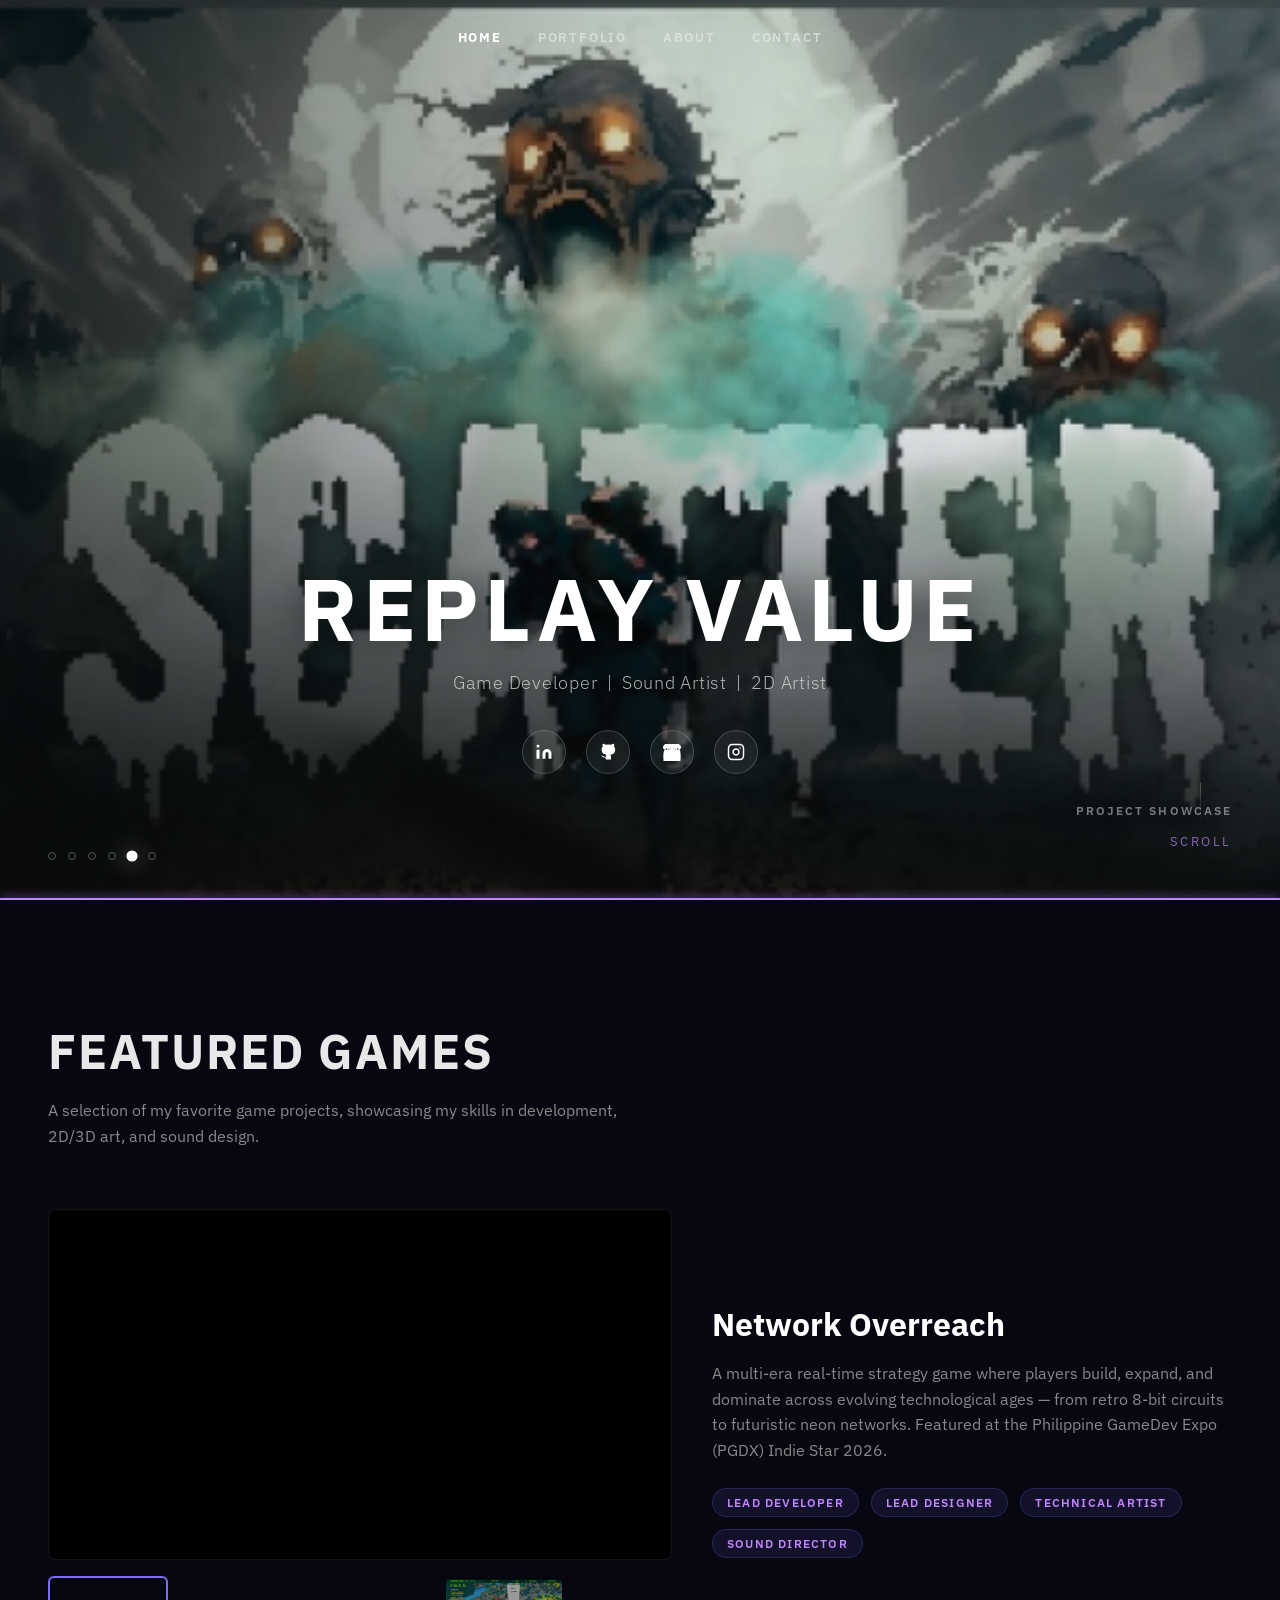
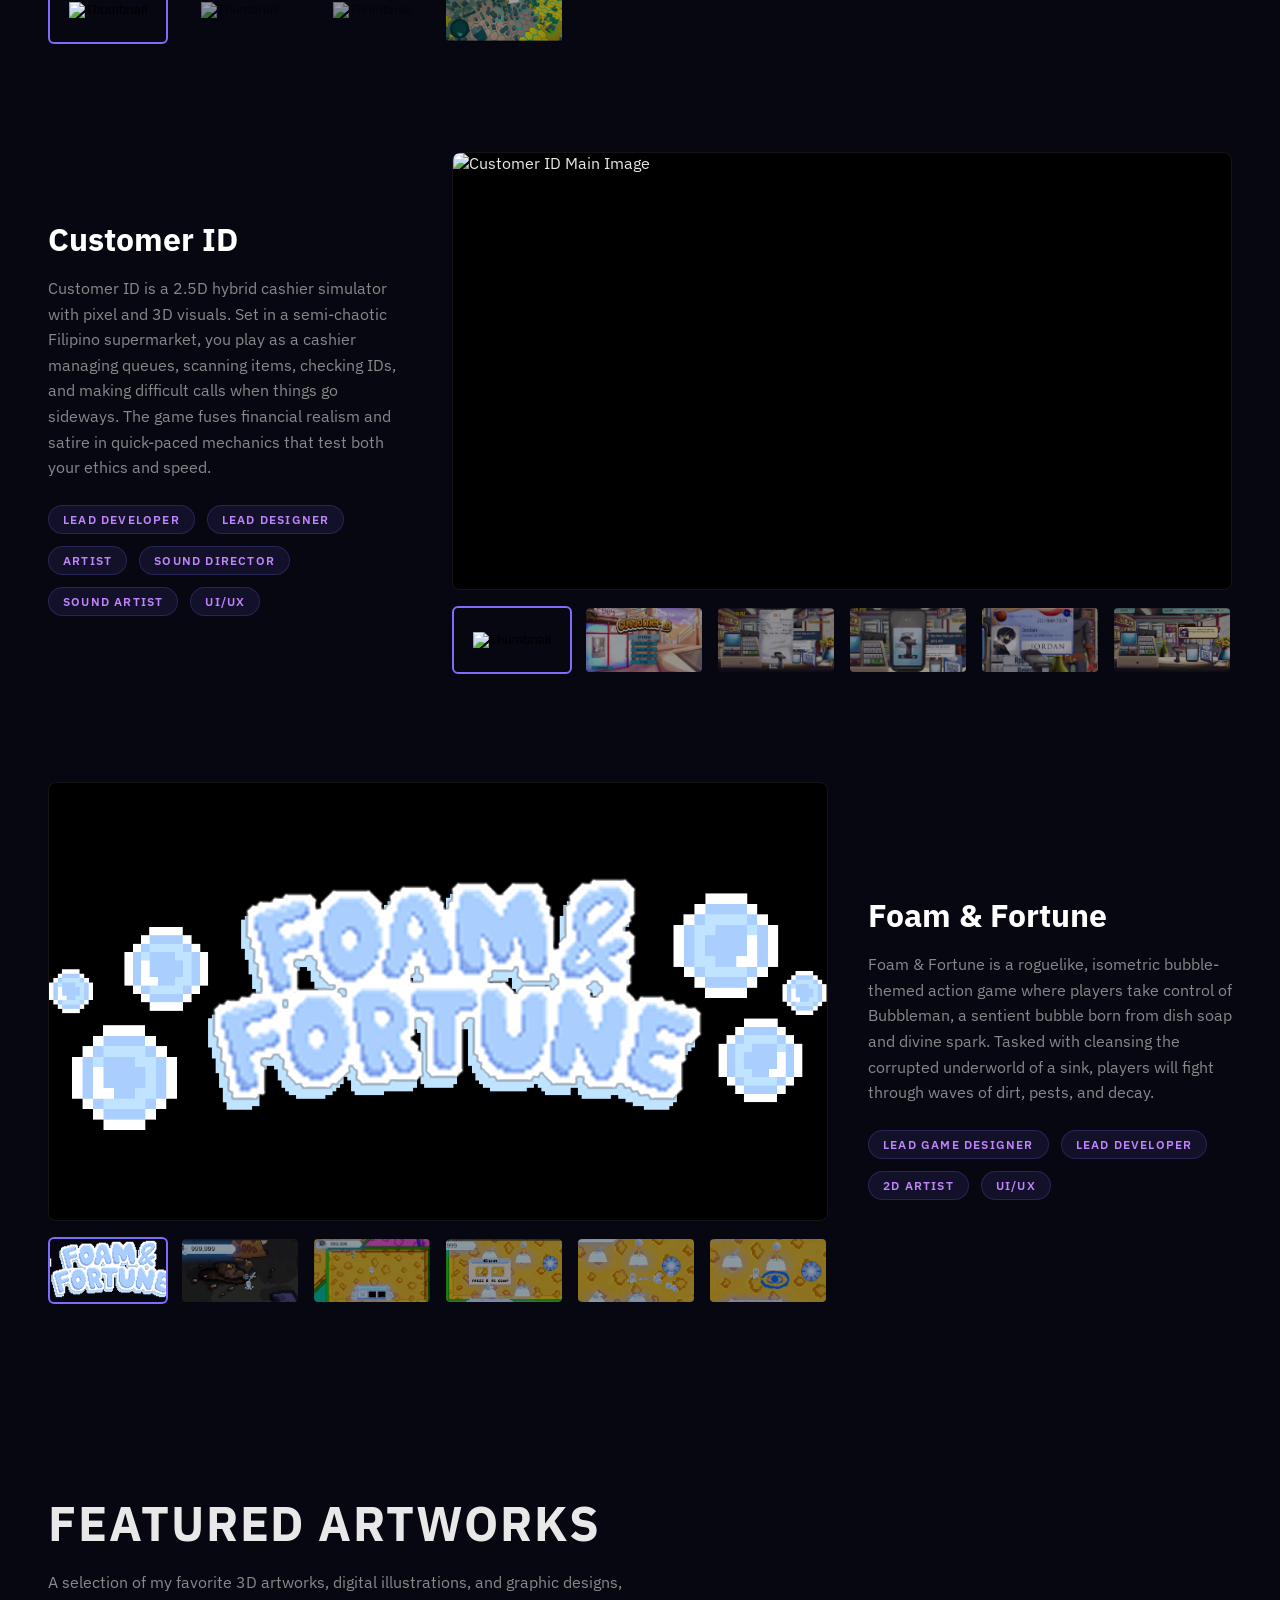
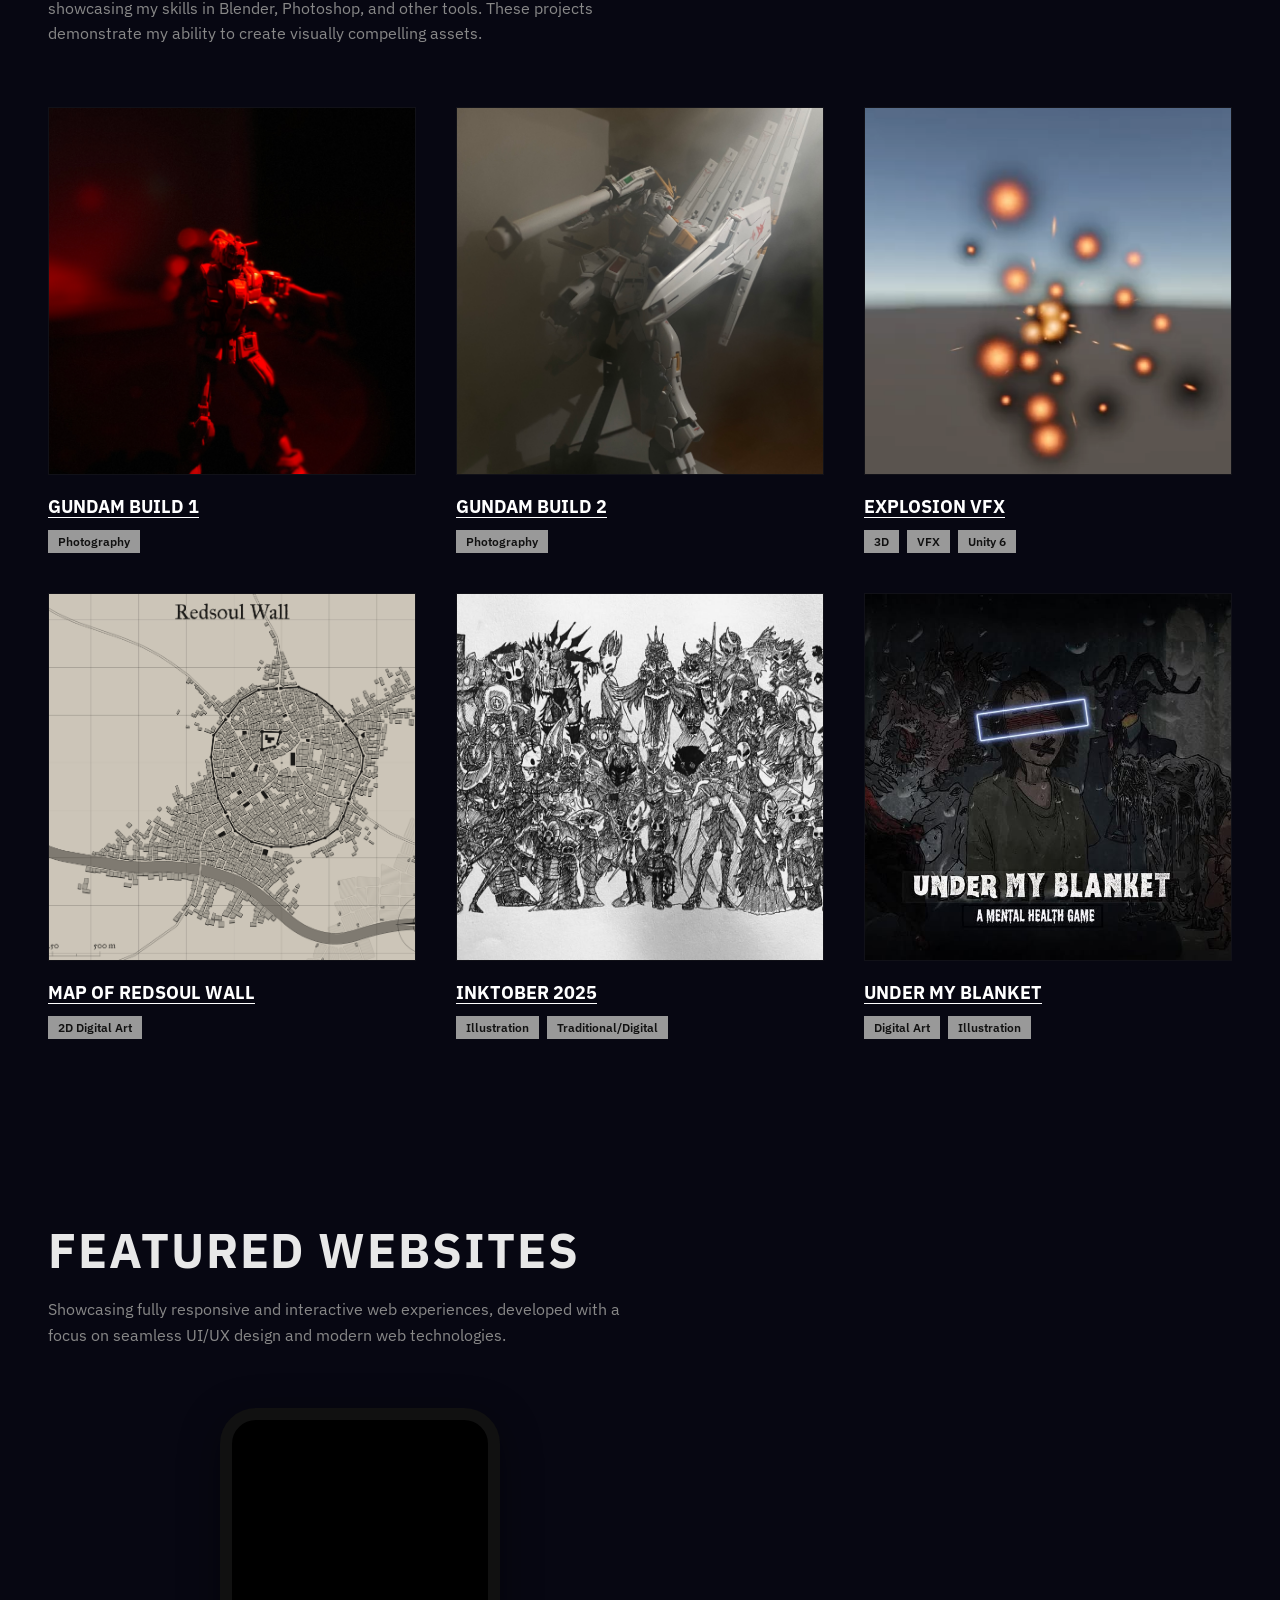
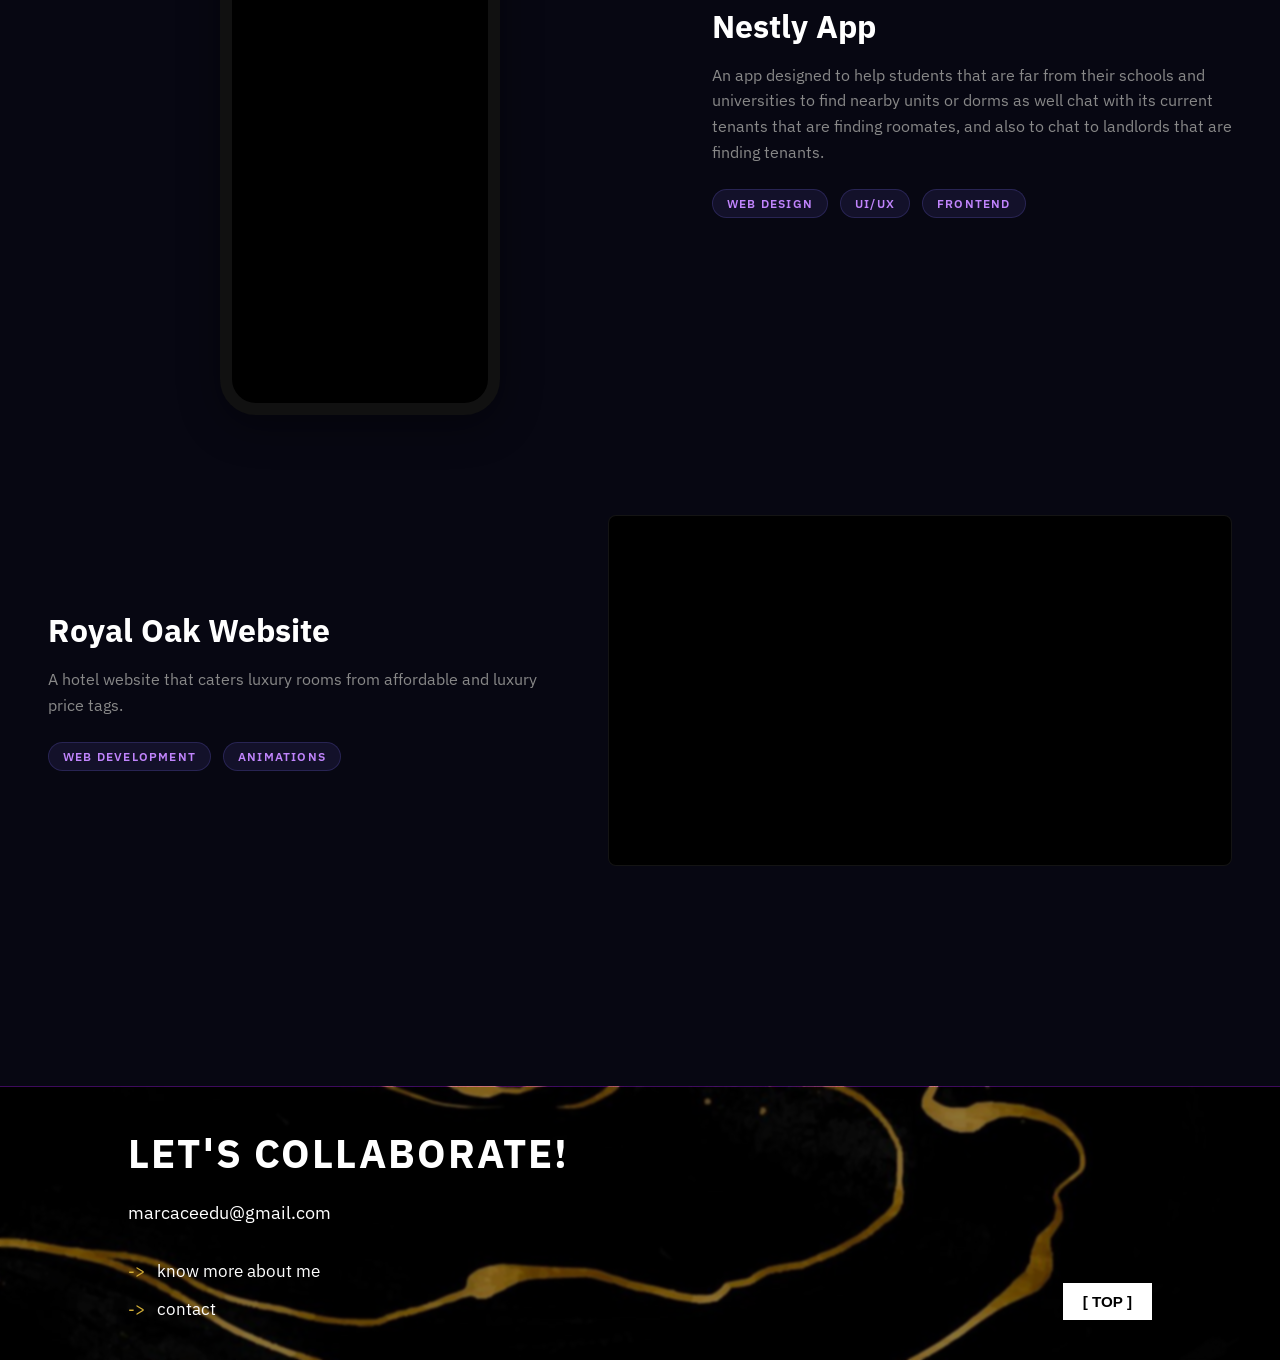
==== commit 1ddf29dd: "updaasd dasdasd" ====
--- a/index.html
+++ b/index.html
@@ -10,7 +10,8 @@
   <link rel="preconnect" href="https://fonts.gstatic.com" crossorigin />
   <link href="https://fonts.googleapis.com/css2?family=IBM+Plex+Sans:ital,wght@0,100..700;1,100..700&display=swap" rel="stylesheet" />
   <script src="components.js"></script>
-    <link rel="stylesheet" href="style.css" />
+  <script src="effects.js" defer></script>
+  <link rel="stylesheet" href="style.css" />
 </head>
 <body>
   <canvas id="glcanvas" style="position:fixed;top:0;left:0;width:100vw;height:100vh;z-index:-1;pointer-events:none;"></canvas>
@@ -30,34 +31,35 @@
     </div>
 
     <div class="game-showcase">
-      <!-- MASK-A-RAID -->
+      <!-- NETWORK OVERREACH -->
       <article class="game-card">
-        <div class="game-gallery" data-gallery="mask-a-raid">
+        <div class="game-gallery" data-gallery="network-overreach">
           <div class="main-display">
-            <img src="Images/Featured Game/Mask-A-Raid/MainMenuBG.png" alt="Mask-A-Raid Main Image" loading="lazy" />
+            <video src="Images/Portfolio/Games/Videos/Network Overreach/NetworkOverreach_Trailer_1080p.mp4" autoplay loop muted playsinline style="width:100%;height:100%;object-fit:cover;pointer-events:none;"></video>
           </div>
           <div class="thumb-strip">
-            <button class="thumb-btn active" data-src="Images/Featured Game/Mask-A-Raid/MainMenuBG.png" aria-label="View Main Menu">
-              <img src="Images/Featured Game/Mask-A-Raid/MainMenuBG.png" alt="Thumbnail" />
-            </button>
-            <button class="thumb-btn" data-src="Images/Featured Game/Mask-A-Raid/Screenshot1.png" aria-label="View Screenshot 1">
-              <img src="Images/Featured Game/Mask-A-Raid/Screenshot1.png" alt="Thumbnail" />
-            </button>
-            <button class="thumb-btn" data-src="Images/Featured Game/Mask-A-Raid/Screenshot2.png" aria-label="View Screenshot 2">
-              <img src="Images/Featured Game/Mask-A-Raid/Screenshot2.png" alt="Thumbnail" />
-            </button>
-            <button class="thumb-btn" data-src="Images/Featured Game/Mask-A-Raid/Screenshot3.png" aria-label="View Screenshot 3">
-              <img src="Images/Featured Game/Mask-A-Raid/Screenshot3.png" alt="Thumbnail" />
+            <button class="thumb-btn active" data-src="Images/Portfolio/Games/ScreenShots/NetworkOverreach/NetworkOverreach_MainMenu_Futuristic.png" aria-label="View Main Menu">
+              <img src="Images/Portfolio/Games/ScreenShots/NetworkOverreach/NetworkOverreach_MainMenu_Futuristic.png" alt="Thumbnail" />
+            </button>
+            <button class="thumb-btn" data-src="Images/Portfolio/Games/ScreenShots/NetworkOverreach/NetworkOverreach_FuturisticEra_Scene.png" aria-label="View Futuristic Era">
+              <img src="Images/Portfolio/Games/ScreenShots/NetworkOverreach/NetworkOverreach_FuturisticEra_Scene.png" alt="Thumbnail" />
+            </button>
+            <button class="thumb-btn" data-src="Images/Portfolio/Games/ScreenShots/NetworkOverreach/NetworkOverreach_TechTree.png" aria-label="View Tech Tree">
+              <img src="Images/Portfolio/Games/ScreenShots/NetworkOverreach/NetworkOverreach_TechTree.png" alt="Thumbnail" />
+            </button>
+            <button class="thumb-btn" data-src="Images/Portfolio/Games/ScreenShots/NetworkOverreach/NetworkOverreach_Retro_Gameplay.png" aria-label="View Retro Gameplay">
+              <img src="Images/Portfolio/Games/ScreenShots/NetworkOverreach/NetworkOverreach_Retro_Gameplay.png" alt="Thumbnail" />
             </button>
           </div>
         </div>
         <div class="game-info">
-          <h3 data-text="Mask-A-Raid">Mask-A-Raid</h3>
-          <p>A game about surviving a bureaucratic apocalypse where the player uses social stealth and official (or undead) masks to bypass checkpoints and zombie hordes to reach evacuation.</p>
+          <h3 data-text="Network Overreach">Network Overreach</h3>
+          <p>A multi-era real-time strategy game where players build, expand, and dominate across evolving technological ages — from retro 8-bit circuits to futuristic neon networks. Featured at the Philippine GameDev Expo (PGDX) Indie Star 2026.</p>
           <div class="game-tags">
-            <span class="tag">Game Designer</span>
             <span class="tag">Lead Developer</span>
-            <span class="tag">Concept</span>
+            <span class="tag">Lead Designer</span>
+            <span class="tag">Technical Artist</span>
+            <span class="tag">Sound Director</span>
           </div>
         </div>
       </article>
@@ -320,7 +322,7 @@
 
     /* ── Gallery JS ───────────────────────────────────── */
     document.querySelectorAll('.game-gallery').forEach(gallery => {
-      const mainImg = gallery.querySelector('.main-display img');
+      const mainDisplay = gallery.querySelector('.main-display');
       const thumbs = gallery.querySelectorAll('.thumb-btn');
 
       thumbs.forEach(btn => {
@@ -331,12 +333,32 @@
           btn.classList.add('active');
 
           const newSrc = btn.getAttribute('data-src');
-          // Fade effect
-          mainImg.classList.add('fade');
-          setTimeout(() => {
-            mainImg.src = newSrc;
-            mainImg.classList.remove('fade');
-          }, 150);
+          const activeEl = mainDisplay.querySelector('img, video');
+
+          if (activeEl) {
+            activeEl.classList.add('fade');
+            setTimeout(() => {
+              const isVideo = newSrc && newSrc.toLowerCase().endsWith('.mp4');
+              if (isVideo) {
+                mainDisplay.innerHTML = `<video src="${newSrc}" autoplay loop muted playsinline></video>`;
+              } else {
+                mainDisplay.innerHTML = `<img src="${newSrc}" alt="Gallery Image" loading="lazy" />`;
+              }
+              const newEl = mainDisplay.querySelector('img, video');
+              if (newEl) {
+                newEl.classList.add('fade');
+                newEl.offsetHeight; // Force reflow
+                newEl.classList.remove('fade');
+              }
+            }, 150);
+          } else {
+            const isVideo = newSrc && newSrc.toLowerCase().endsWith('.mp4');
+            if (isVideo) {
+              mainDisplay.innerHTML = `<video src="${newSrc}" autoplay loop muted playsinline></video>`;
+            } else {
+              mainDisplay.innerHTML = `<img src="${newSrc}" alt="Gallery Image" loading="lazy" />`;
+            }
+          }
         });
       });
     });
@@ -367,107 +389,9 @@
       }
     }, { passive: true });
 
-    /* ─── Slideshow Data ──────────────────────────────── */
-    const slides = [
-      { src: 'Images/Index_Slideshow/MainMenuBG.png',           caption: 'Game Dev' },
-      { src: 'Images/Index_Slideshow/main menu bg.png',         caption: 'UI Design' },
-      { src: 'Images/Index_Slideshow/TITLECARD (1).png',        caption: 'Title Card Art' },
-      { src: 'Images/Index_Slideshow/Screenshot 2026-03-20 232829.png', caption: 'Project Showcase' },
-      { src: 'Images/Index_Slideshow/UnderMyBlanketDigi.jpg',   caption: 'Digital Art' },
-      { src: 'Images/Index_Slideshow/Customer ID Thumbnail.png',caption: 'Multimedia' },
-    ];
-
-    const INTERVAL = 3000;
-    const container   = document.getElementById('slides-container');
-    const dotWrap     = document.getElementById('dot-container');
-    const progressBar = document.getElementById('progress-bar');
-    const captionEl   = document.getElementById('slide-caption-text');
-
-    let current = 0;
-
-    if (container) {
-      const slideEls = slides.map((s, i) => {
-        const el = document.createElement('div');
-        el.className = 'slide' + (i === 0 ? ' active' : '');
-        el.style.backgroundImage = `url('${s.src}')`;
-        el.setAttribute('role', 'img');
-        el.setAttribute('aria-label', s.caption);
-        container.appendChild(el);
-        return el;
-      });
-
-      const dots = slides.map((_, i) => {
-        const btn = document.createElement('button');
-        btn.className = 'dot' + (i === 0 ? ' active' : '');
-        btn.setAttribute('role', 'tab');
-        btn.setAttribute('aria-label', `Slide ${i + 1}`);
-        btn.addEventListener('click', () => goTo(i));
-        if (dotWrap) dotWrap.appendChild(btn);
-        return btn;
-      });
-
-      function startProgress() {
-        if (!progressBar) return;
-        progressBar.style.transition = 'none';
-        progressBar.style.width = '0%';
-        requestAnimationFrame(() => requestAnimationFrame(() => {
-          progressBar.style.transition = `width ${INTERVAL}ms linear`;
-          progressBar.style.width = '100%';
-        }));
-      }
-
-      function goTo(index) {
-        const next = (index + slides.length) % slides.length;
-        if (next === current) return;
-
-        // Deactivate old slide
-        slideEls[current].classList.remove('active');
-        slideEls[current].classList.add('exit');
-        dots[current].classList.remove('active');
-        const old = slideEls[current];
-        setTimeout(() => old.classList.remove('exit'), 1000);
-
-        current = next;
-        slideEls[current].classList.add('active');
-        dots[current].classList.add('active');
-        if (captionEl) captionEl.textContent = slides[current].caption;
-        startProgress();
-      }
-
-      if (captionEl) captionEl.textContent = slides[0].caption;
-
-      // Un-stoppable auto-advance
-      setInterval(() => goTo(current + 1), INTERVAL);
-      startProgress();
-    }
-
-    /* ── Init Particles ───────────────────────────────── */
-    const pContainer = document.getElementById('particles-container');
-    const PARTICLE_COUNT = 80;
-
-    for (let i = 0; i < PARTICLE_COUNT; i++) {
-      const p = document.createElement('div');
-      p.classList.add('particle');
-      
-      // Randomize starting position
-      p.style.left = Math.random() * 100 + 'vw';
-      p.style.top = Math.random() * 100 + 'vh';
-      
-      // Randomize animation duration and delay
-      const dur = 4 + Math.random() * 6; // 4s to 10s
-      const delay = Math.random() * 8; // 0s to 8s
-      
-      // Some vary slightly in size
-      const size = Math.random() * 2 + 1; // 1px to 3px
-      p.style.width = size + 'px';
-      p.style.height = size + 'px';
-      
-      // Slight vertical drift distance logic (done using top modification in keyframes would be hard, so just translate heavily)
-      // Actually we will use a custom keyframe generated programmatically or just rely on CSS
-      p.style.animation = `particleFloat ${dur}s linear ${delay}s infinite`;
-
-      pContainer.appendChild(p);
-    }
+
+
+
 
     /* ── ScrollSpy (Active Navbar Links) ─────────────── */
     const sections = document.querySelectorAll('section');
@@ -507,86 +431,7 @@
         }
       });
     }, { passive: true });
-    /* ─── WebGL Liquid Shader (Black, Orange, Purple) ─ */
-    const canvas = document.getElementById('glcanvas');
-    if (canvas) {
-      const gl = canvas.getContext('webgl');
-      function resizeCanvas() {
-        canvas.width = window.innerWidth;
-        canvas.height = window.innerHeight;
-        gl.viewport(0, 0, canvas.width, canvas.height);
-      }
-      window.addEventListener('resize', resizeCanvas);
-      resizeCanvas();
-      const vsSource = `attribute vec4 aVertexPosition; void main() { gl_Position = aVertexPosition; }`;
-      const fsSource = `
-        precision highp float;
-        uniform vec2 u_resolution;
-        uniform float u_time;
-        vec2 hash(vec2 p) {
-          p = vec2(dot(p, vec2(127.1, 311.7)), dot(p, vec2(269.5, 183.3)));
-          return -1.0 + 2.0 * fract(sin(p) * 43758.5453123);
-        }
-        float noise(vec2 p) {
-          const float K1 = 0.366025404; const float K2 = 0.211324865;
-          vec2 i = floor(p + (p.x + p.y) * K1); vec2 a = p - i + (i.x + i.y) * K2;
-          float m = step(a.y, a.x); vec2 o = vec2(m, 1.0 - m);
-          vec2 b = a - o + K2; vec2 c = a - 1.0 + 2.0 * K2;
-          vec3 h = max(0.5 - vec3(dot(a,a), dot(b,b), dot(c,c)), 0.0);
-          vec3 n = h*h*h*h * vec3(dot(a, hash(i+0.0)), dot(b, hash(i+o)), dot(c, hash(i+1.0)));
-          return dot(n, vec3(70.0));
-        }
-        float fbm(vec2 uv) {
-          float f = 0.0; mat2 m = mat2(1.6, 1.2, -1.2, 1.6);
-          f += 0.5000 * noise(uv); uv = m * uv; f += 0.2500 * noise(uv); uv = m * uv;
-          f += 0.1250 * noise(uv); uv = m * uv; f += 0.0625 * noise(uv); uv = m * uv;
-          return f;
-        }
-        void main() {
-          vec2 st = gl_FragCoord.xy / u_resolution.y;
-          vec2 q = vec2(0.); q.x = fbm(st + 0.02 * u_time); q.y = fbm(st + vec2(1.0));
-          vec2 r = vec2(0.);
-          r.x = fbm(st + 1.0 * q + vec2(1.7, 9.2) + 0.12 * u_time);
-          r.y = fbm(st + 1.0 * q + vec2(8.3, 2.8) + 0.10 * u_time);
-          float f = fbm(st + r);
-          float veins = abs(sin(f * 3.0 + u_time * 0.3));
-          veins = smoothstep(0.93, 1.0, veins); 
-          float faintVeins = smoothstep(0.85, 1.0, abs(sin(f * 6.0 - u_time * 0.1))) * 0.2;
-          float fluid = veins + faintVeins;
-          vec3 baseColor = vec3(0.01, 0.01, 0.01);
-          vec3 orangeColor = vec3(1.0, 0.4, 0.0);
-          vec3 purpleColor = vec3(0.6, 0.1, 0.9);
-          vec3 col = mix(baseColor, orangeColor, fluid);
-          col = mix(col, purpleColor, smoothstep(0.97, 1.0, abs(sin(f * 3.0 + u_time * 0.3))));
-          col *= 0.55; 
-          vec2 center = gl_FragCoord.xy / u_resolution.xy - 0.5;
-          col *= 1.0 - dot(center, center) * 1.5;
-          gl_FragColor = vec4(col, 1.0);
-        }
-      `;
-      function loadShader(gl, type, source) {
-        const shader = gl.createShader(type); gl.shaderSource(shader, source); gl.compileShader(shader);
-        if (!gl.getShaderParameter(shader, gl.COMPILE_STATUS)) return null;
-        return shader;
-      }
-      const vertexShader = loadShader(gl, gl.VERTEX_SHADER, vsSource);
-      const fragmentShader = loadShader(gl, gl.FRAGMENT_SHADER, fsSource);
-      const shaderProgram = gl.createProgram();
-      gl.attachShader(shaderProgram, vertexShader); gl.attachShader(shaderProgram, fragmentShader);
-      gl.linkProgram(shaderProgram); gl.useProgram(shaderProgram);
-      const positionBuffer = gl.createBuffer(); gl.bindBuffer(gl.ARRAY_BUFFER, positionBuffer);
-      const positions = [ -1.0, 1.0, 1.0, 1.0, -1.0, -1.0, 1.0, -1.0 ];
-      gl.bufferData(gl.ARRAY_BUFFER, new Float32Array(positions), gl.STATIC_DRAW);
-      const vertexPosition = gl.getAttribLocation(shaderProgram, 'aVertexPosition');
-      gl.vertexAttribPointer(vertexPosition, 2, gl.FLOAT, false, 0, 0); gl.enableVertexAttribArray(vertexPosition);
-      const uResolution = gl.getUniformLocation(shaderProgram, 'u_resolution'); const uTime = gl.getUniformLocation(shaderProgram, 'u_time');
-      let startTime = Date.now();
-      function renderGL() {
-        gl.uniform2f(uResolution, canvas.width, canvas.height); gl.uniform1f(uTime, (Date.now() - startTime) / 1000.0);
-        gl.drawArrays(gl.TRIANGLE_STRIP, 0, 4); requestAnimationFrame(renderGL);
-      }
-      renderGL();
-    }
+
   </script>
 
 </body>
--- a/style.css
+++ b/style.css
@@ -537,14 +537,16 @@
       background: #000;
     }
 
-    .main-display img {
+    .main-display img,
+    .main-display video {
       width: 100%;
       height: 100%;
       object-fit: contain; /* ensure full image is visible, or cover for edge-to-edge */
       transition: opacity 0.3s var(--ease);
     }
     
-    .main-display img.fade {
+    .main-display img.fade,
+    .main-display video.fade {
       opacity: 0;
     }
 
@@ -1175,6 +1177,8 @@
       padding: 16px;
       opacity: 0;
       transition: opacity 0.3s var(--ease);
+      pointer-events: auto; /* Ensure clicks are captured even when opacity is 0 */
+      cursor: pointer;
     }
 
     .hub-more-info {
@@ -1567,9 +1571,21 @@
 
     .cat-inner-audio {
       display: grid;
-      grid-template-columns: repeat(auto-fill, minmax(200px, 1fr));
+      grid-template-columns: repeat(3, 1fr);
       gap: 20px;
       padding: 20px;
+    }
+
+    @media (max-width: 1024px) {
+      .cat-inner-audio {
+        grid-template-columns: repeat(2, 1fr);
+      }
+    }
+
+    @media (max-width: 600px) {
+      .cat-inner-audio {
+        grid-template-columns: 1fr;
+      }
     }
 
     .cat-inner-list {
@@ -1754,6 +1770,49 @@
       font-size: 1.1rem;
       text-shadow: 0 0 10px #0f0;
       animation: pulse 1s infinite alternate;
+    }
+
+    /* ─── Volume Slider ─── */
+    .volume-controls {
+      margin-top: 10px;
+      display: flex;
+      align-items: center;
+      gap: 10px;
+      opacity: 0;
+      transform: translateY(10px);
+      transition: all 0.3s ease;
+      pointer-events: none;
+    }
+
+    .audio-item:hover .volume-controls,
+    .audio-item.playing .volume-controls {
+      opacity: 1;
+      transform: translateY(0);
+      pointer-events: auto;
+    }
+
+    .volume-slider {
+      flex: 1;
+      -webkit-appearance: none;
+      height: 4px;
+      border-radius: 2px;
+      background: rgba(255, 255, 255, 0.1);
+      outline: none;
+      cursor: pointer;
+    }
+
+    .volume-slider::-webkit-slider-thumb {
+      -webkit-appearance: none;
+      width: 12px;
+      height: 12px;
+      border-radius: 50%;
+      background: var(--clr-accent2);
+      box-shadow: 0 0 8px var(--clr-accent2);
+      transition: transform 0.2s;
+    }
+
+    .volume-slider::-webkit-slider-thumb:hover {
+      transform: scale(1.2);
     }
 
     /* ─── Websites Hub ─────────────────────────────────── */
